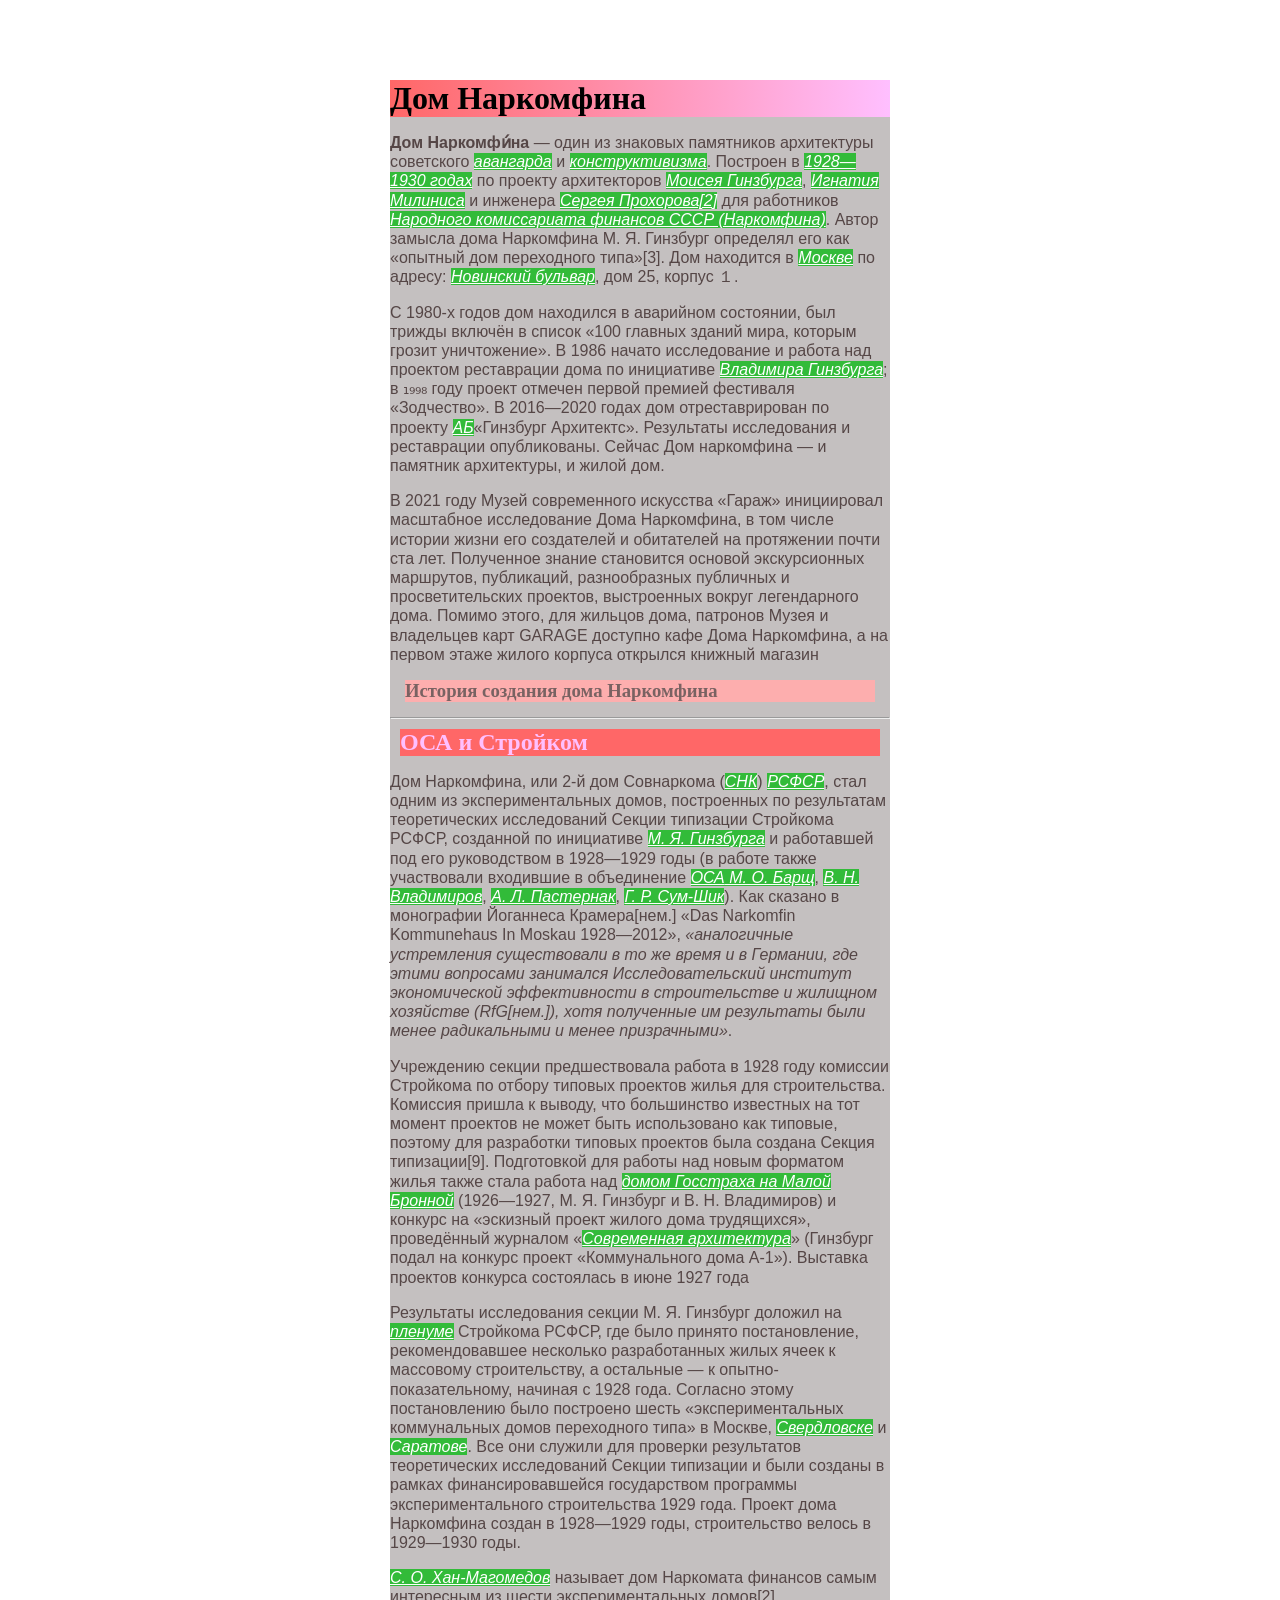
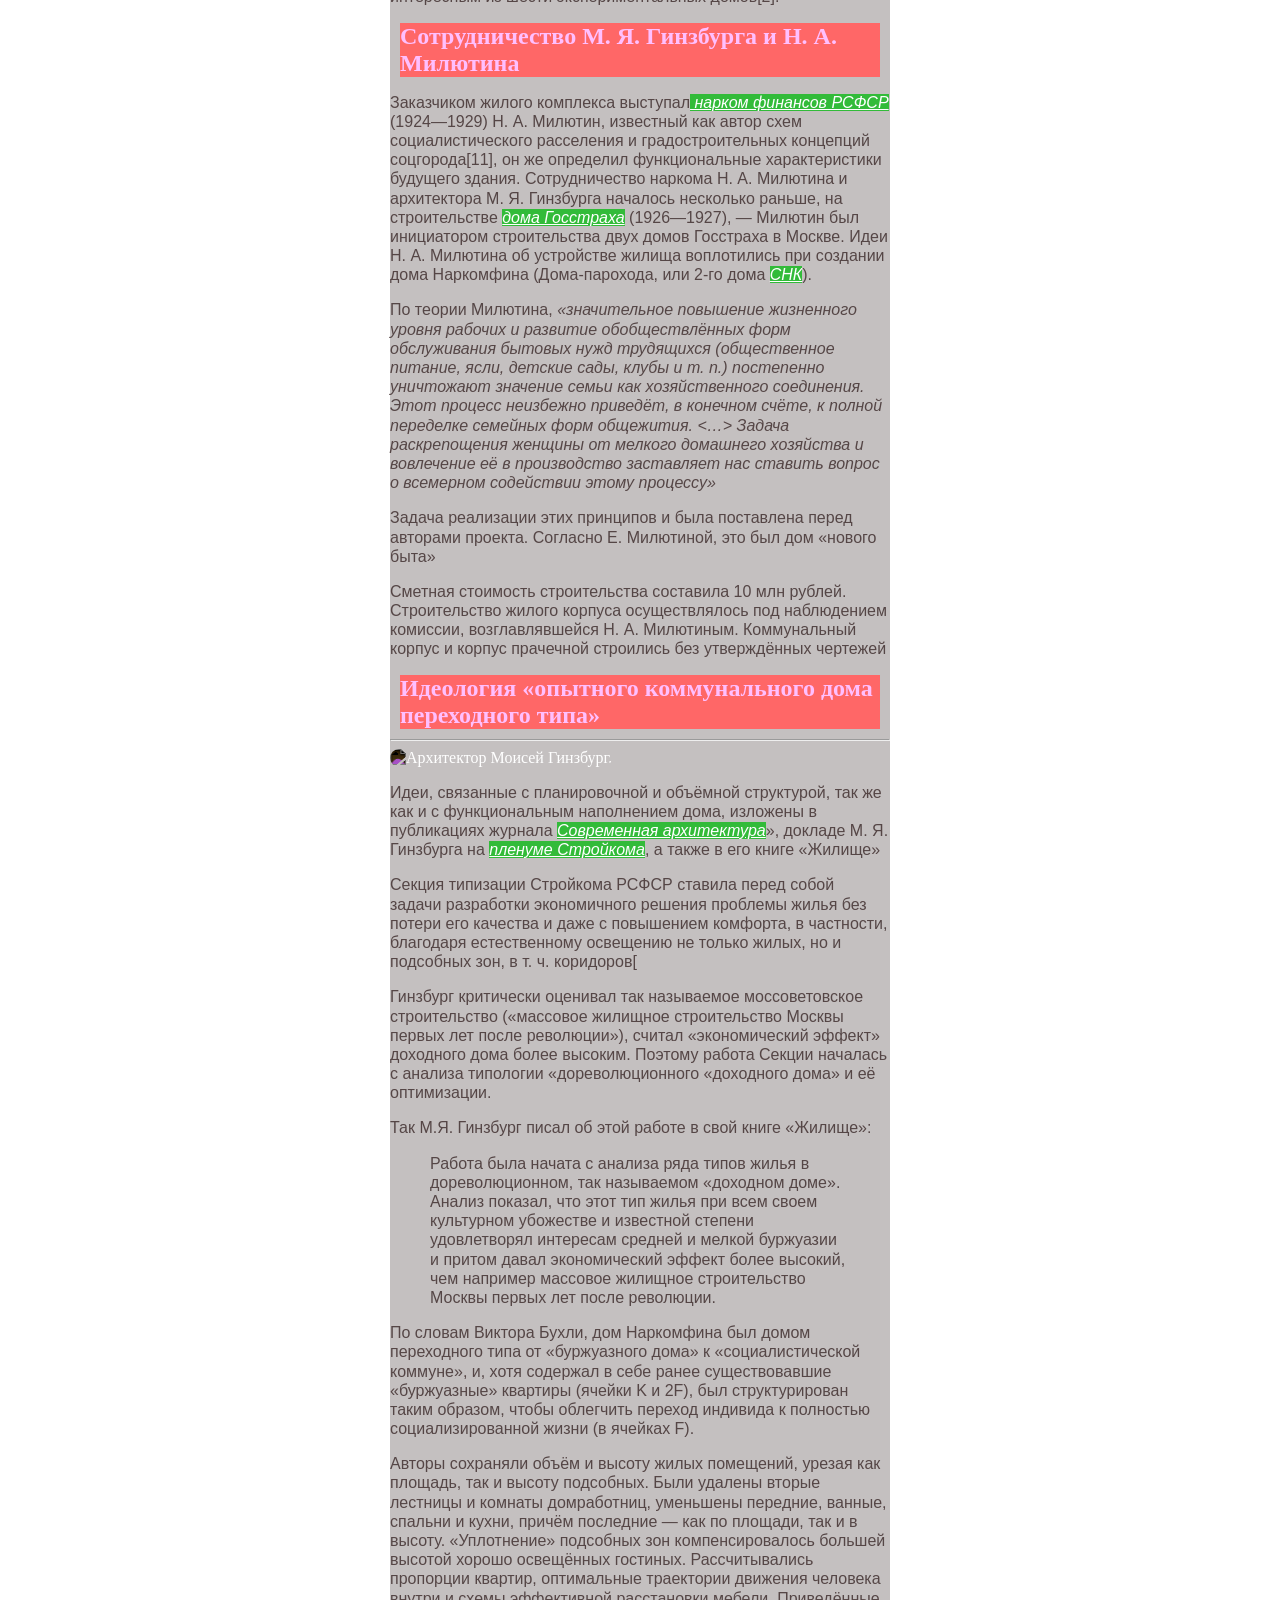
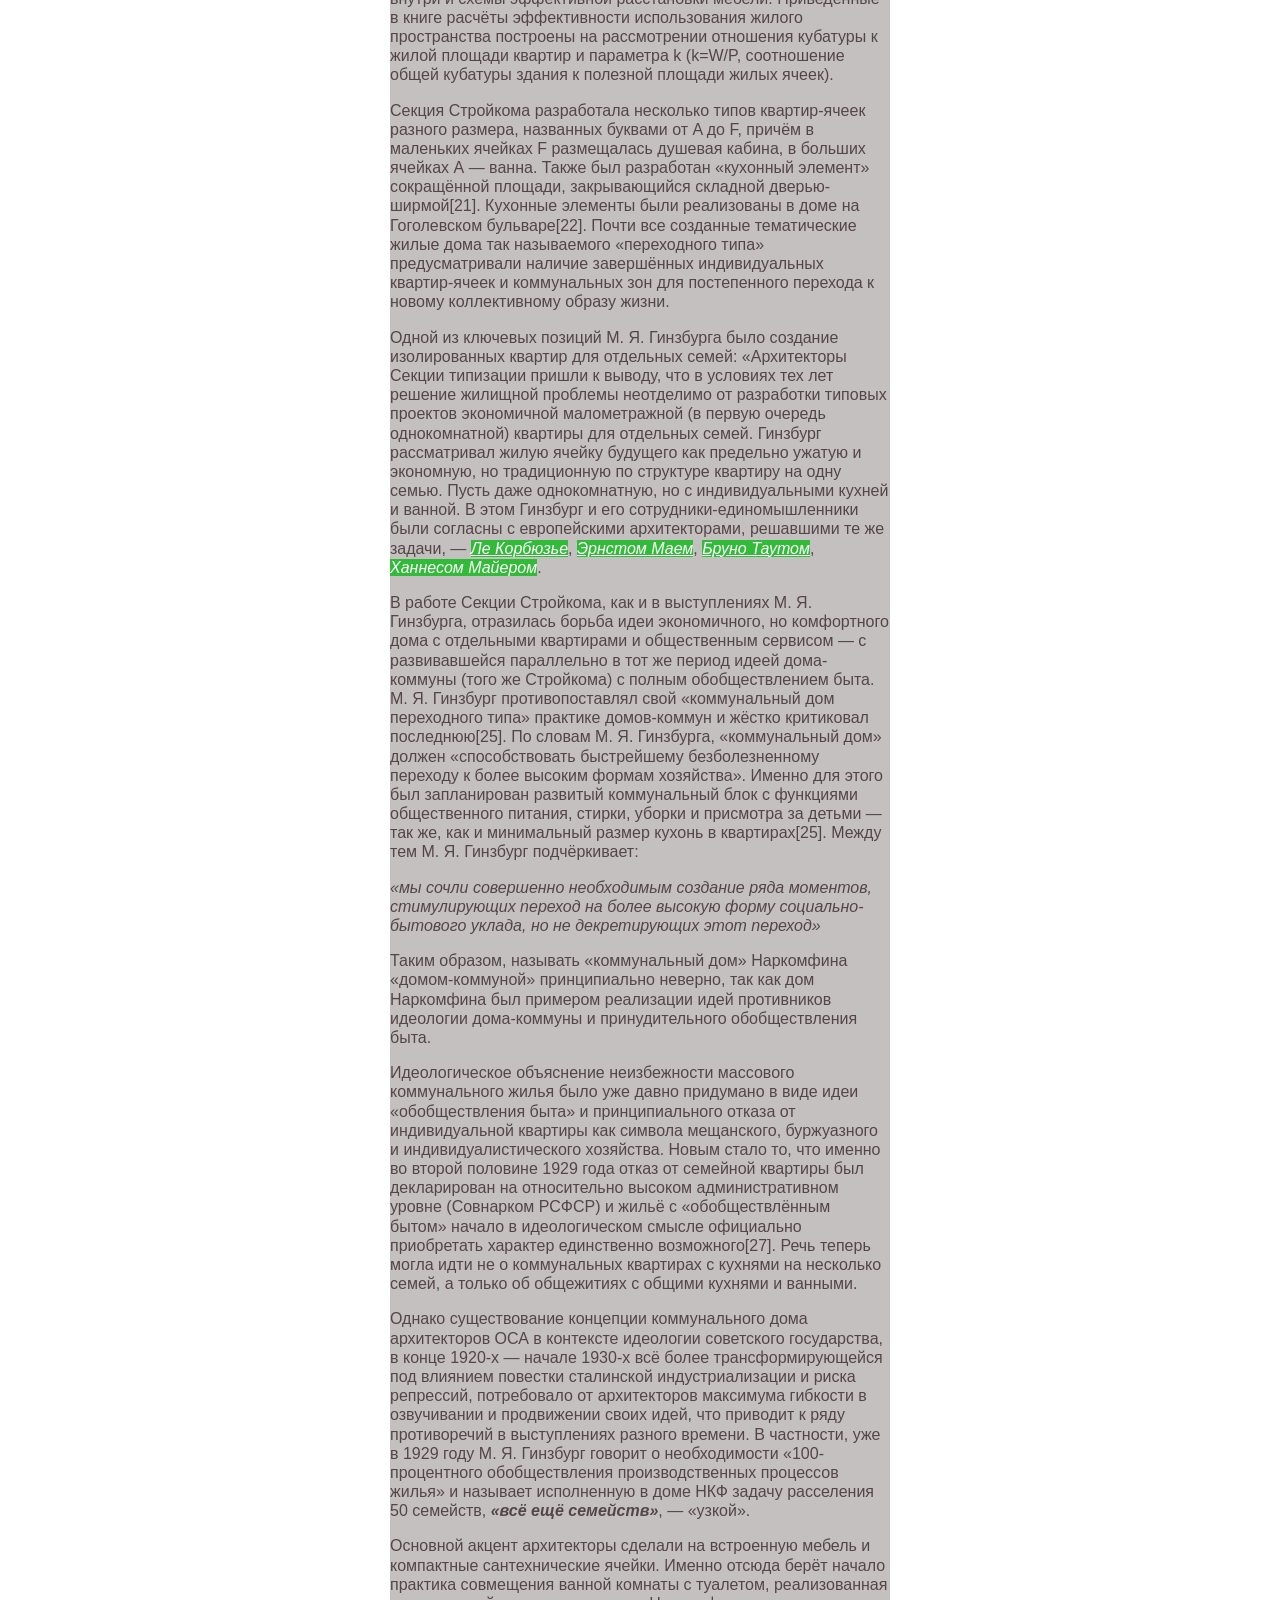
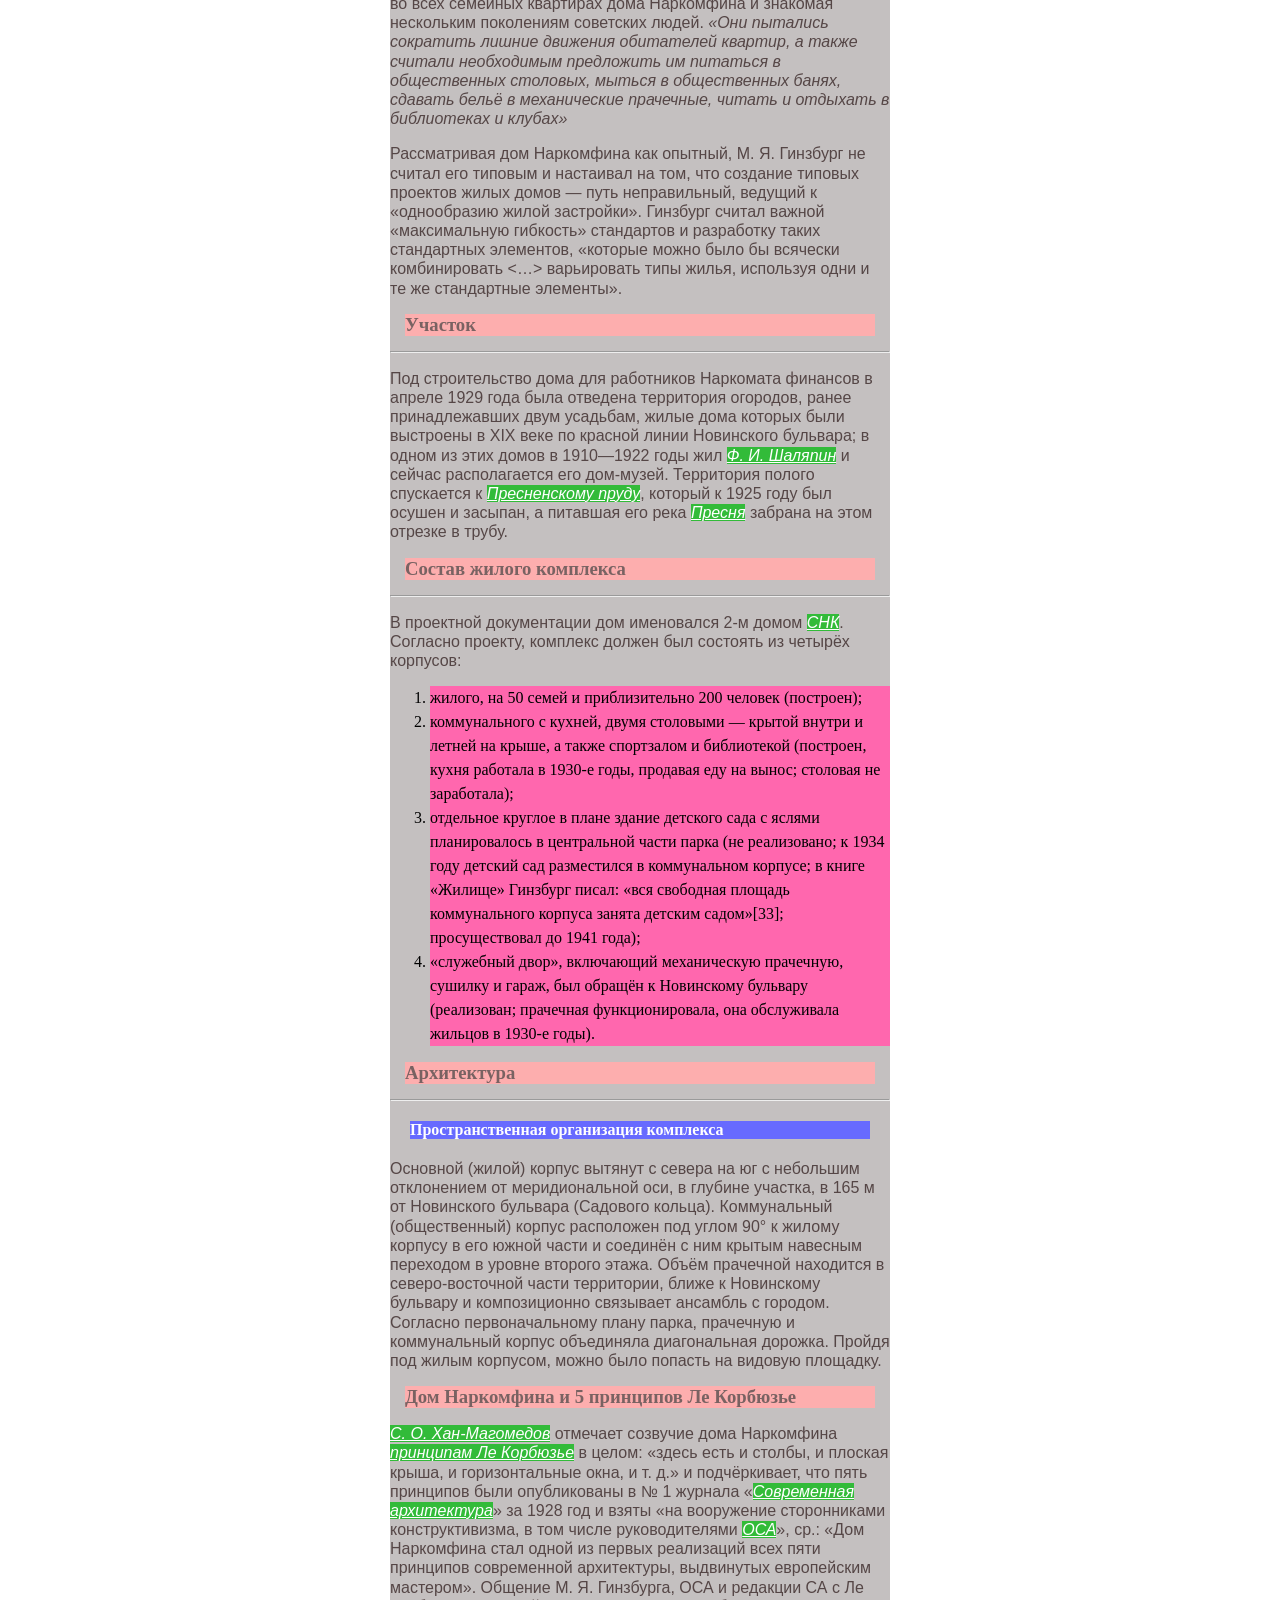
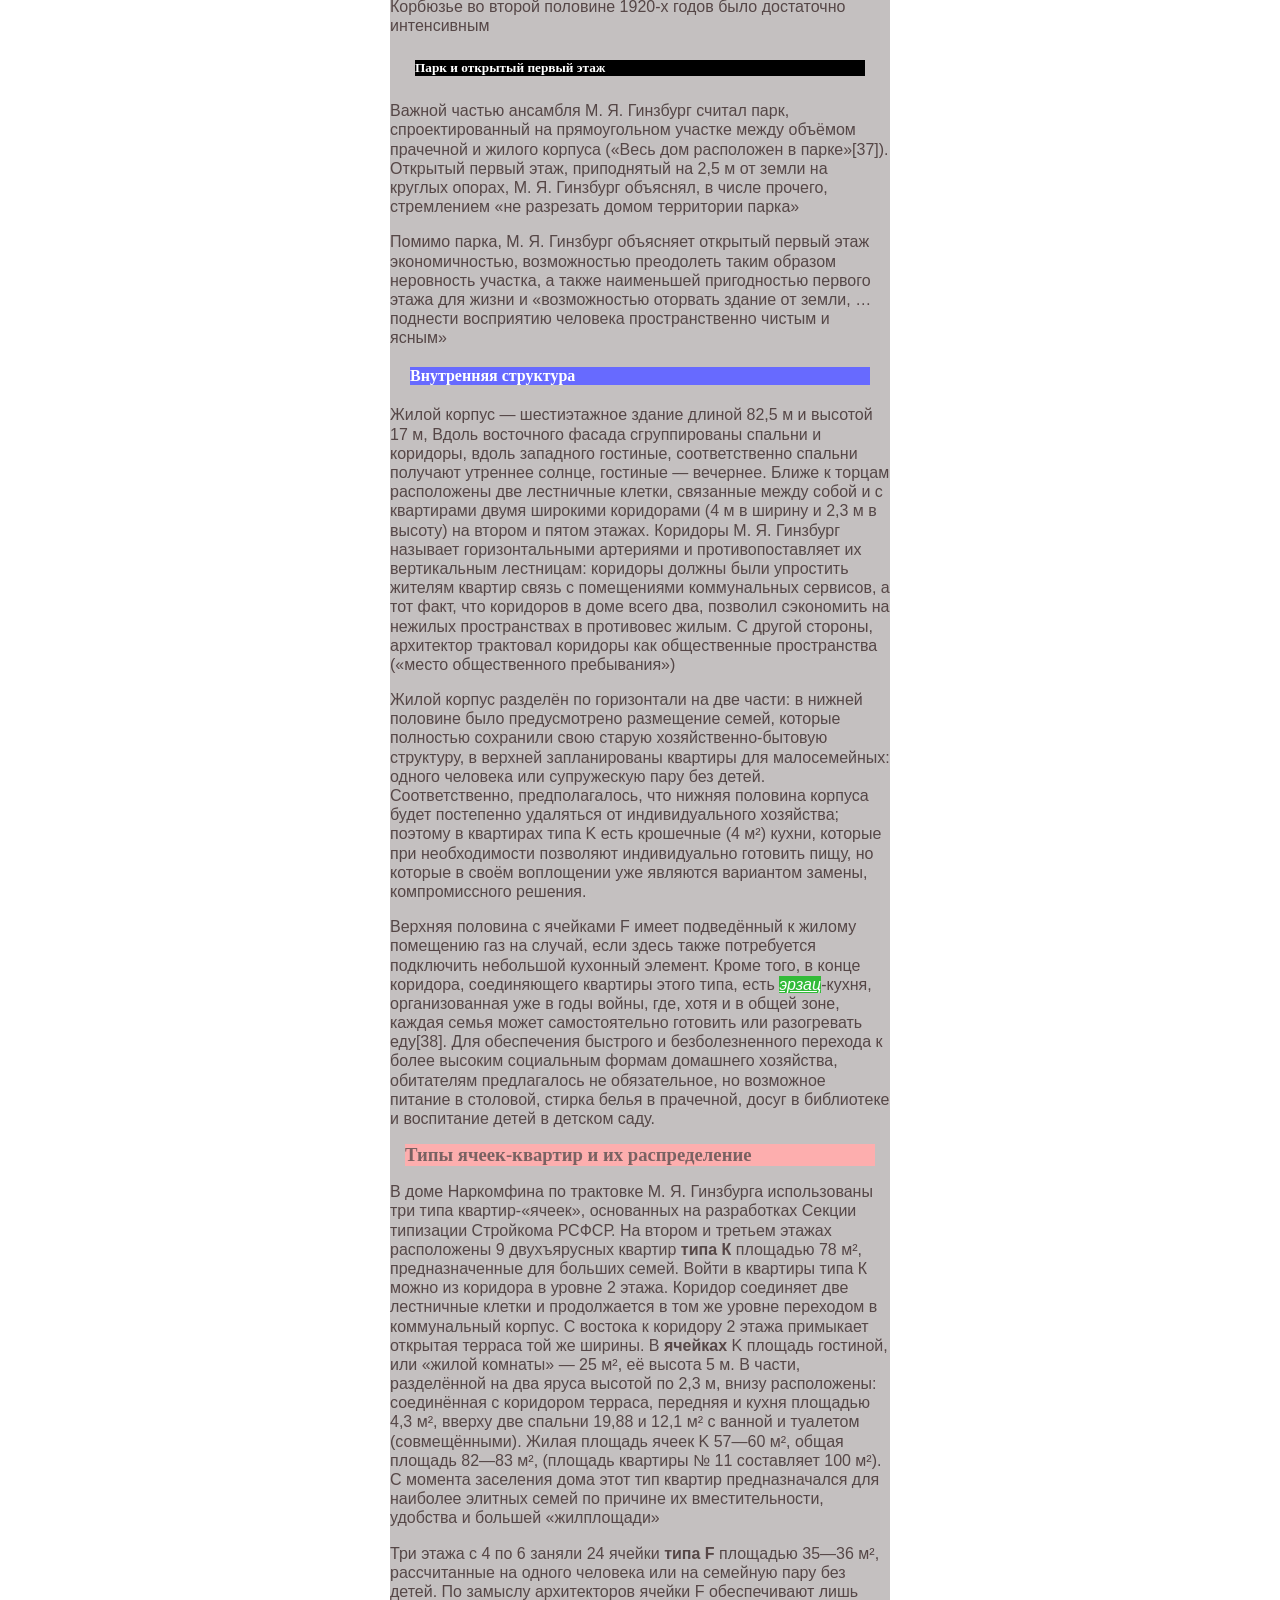
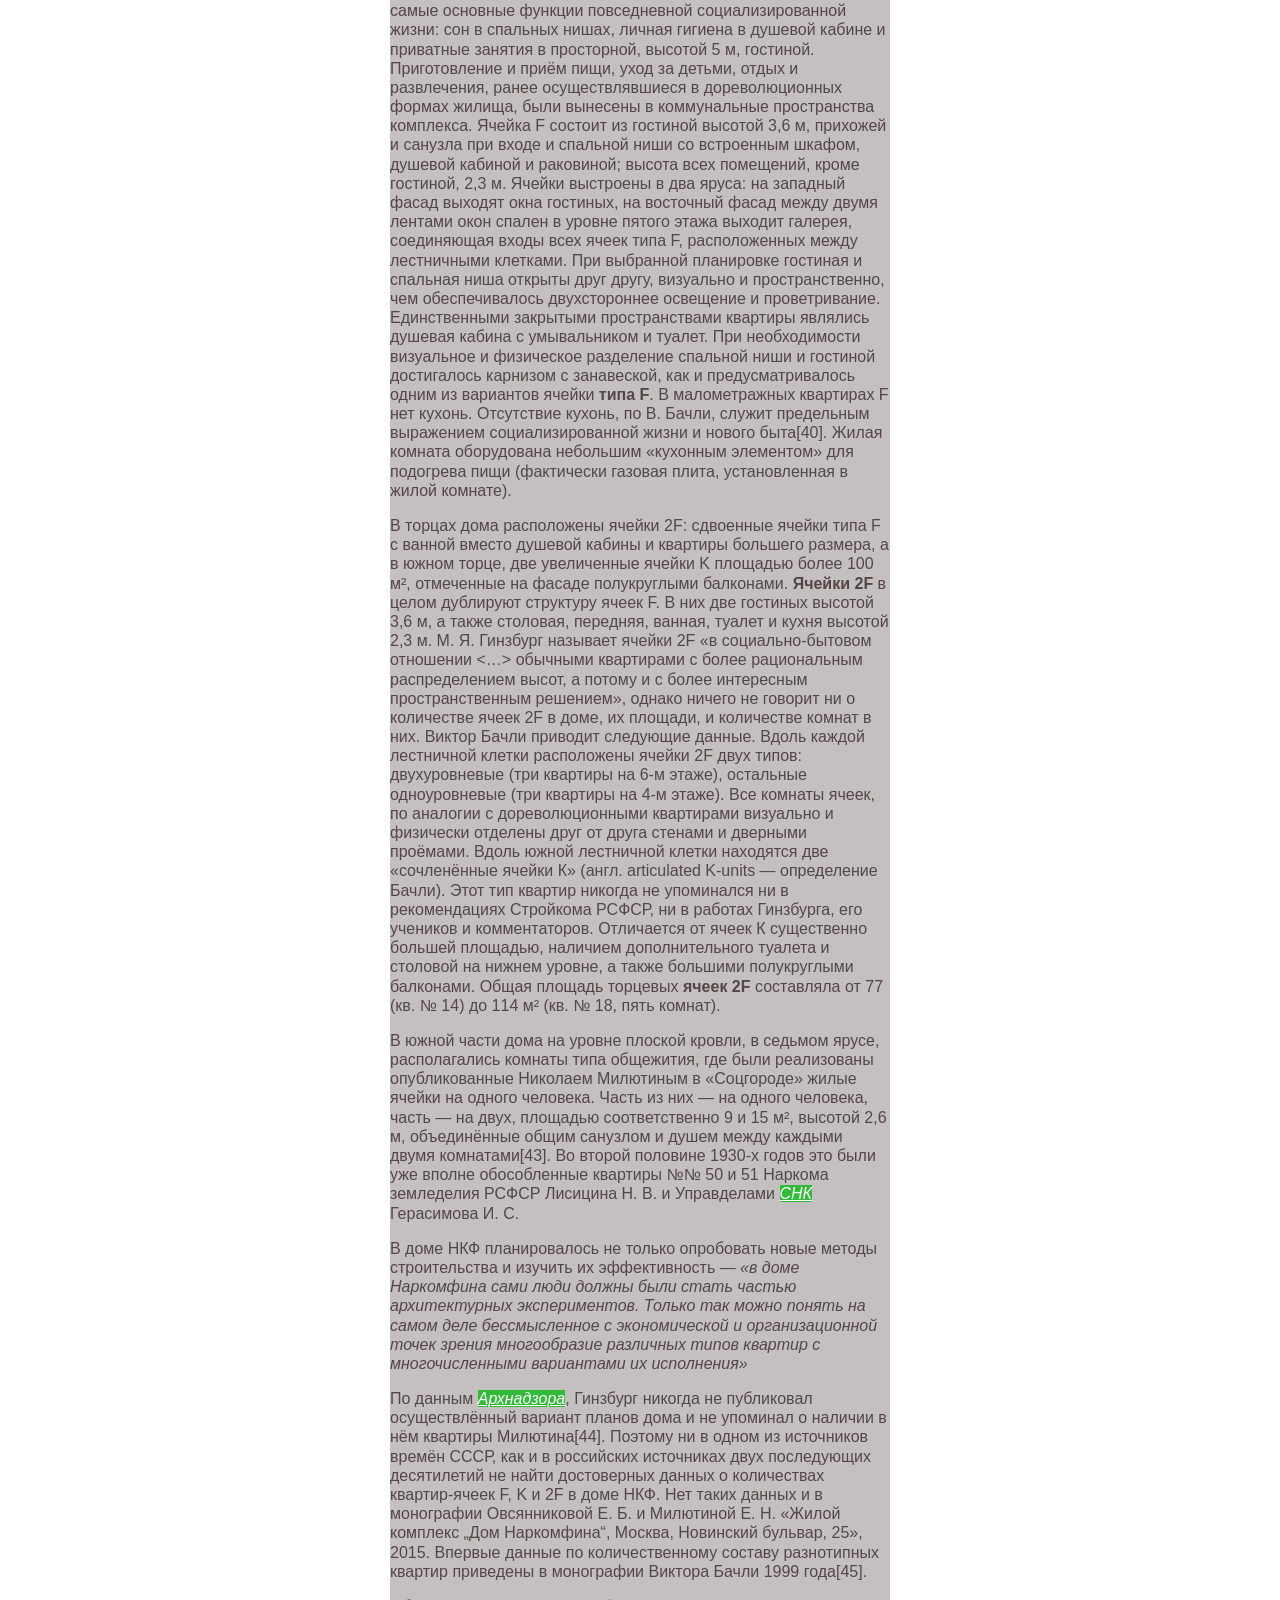
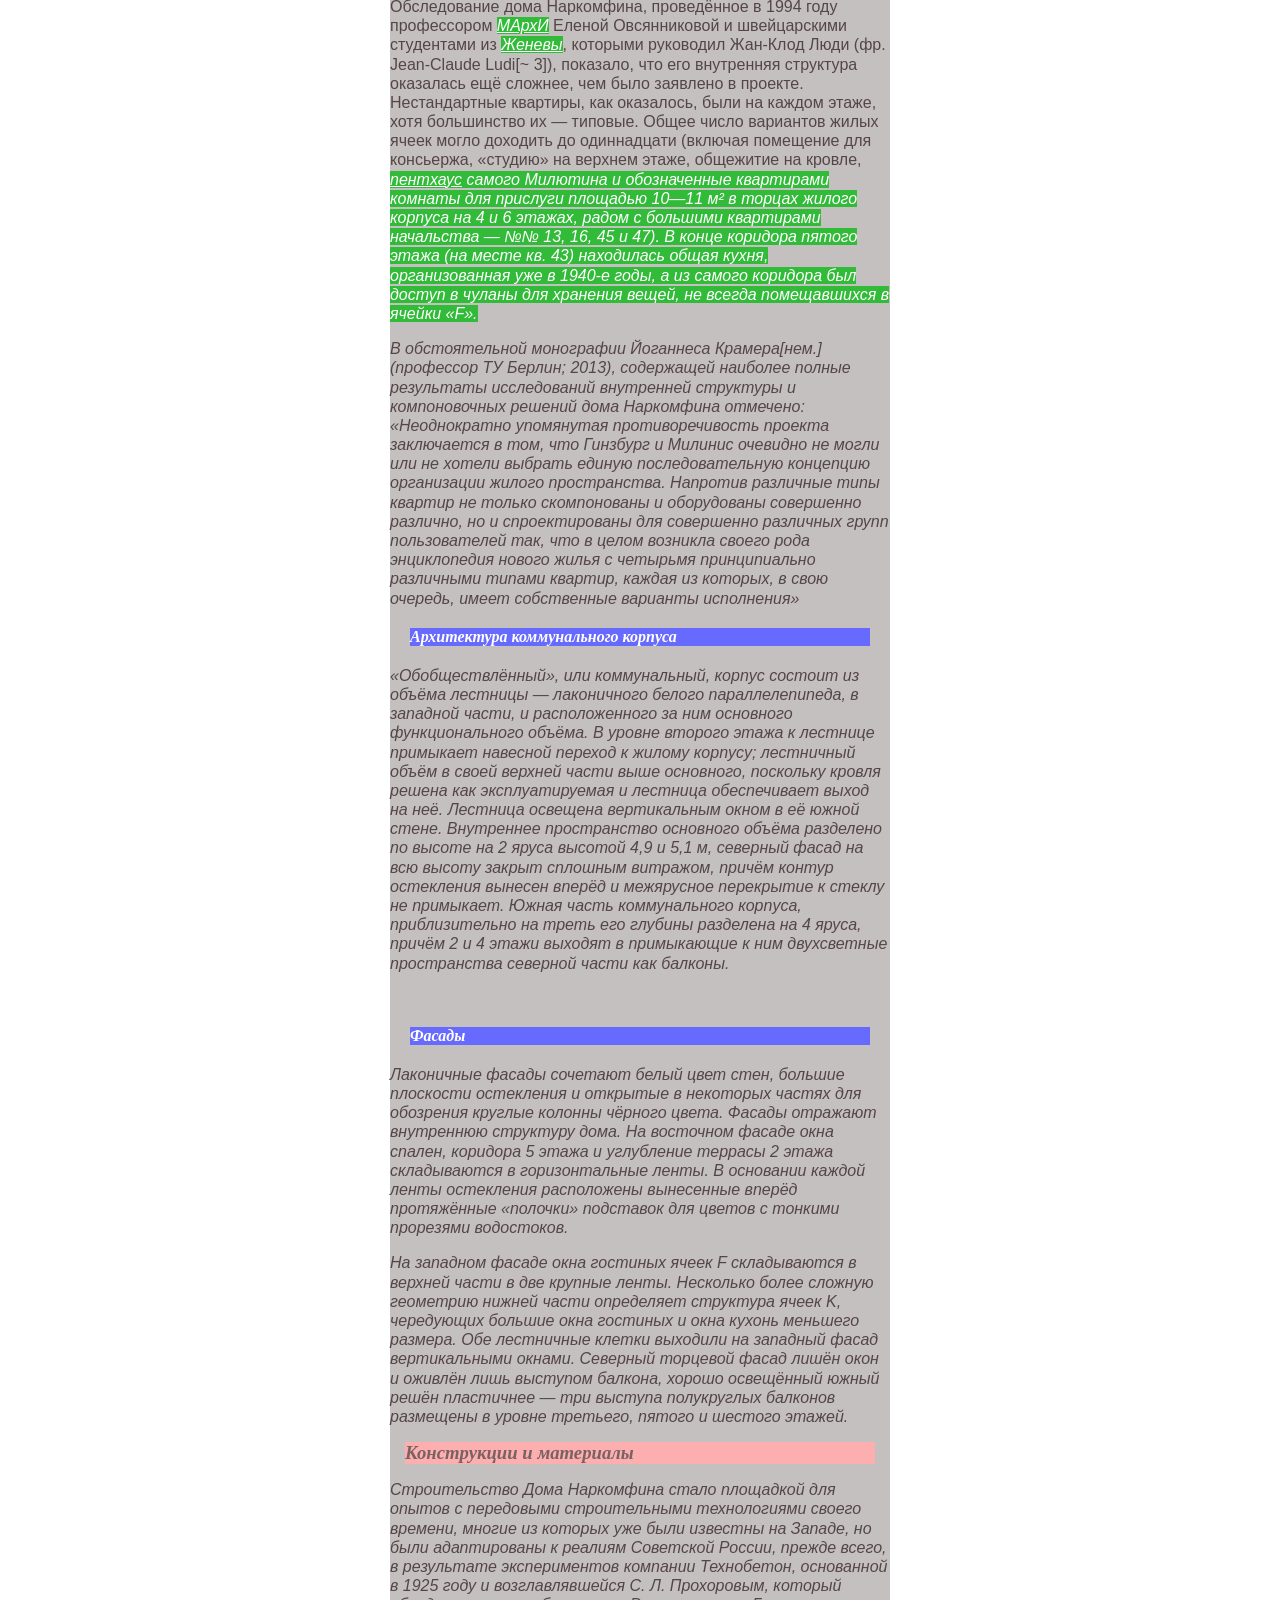
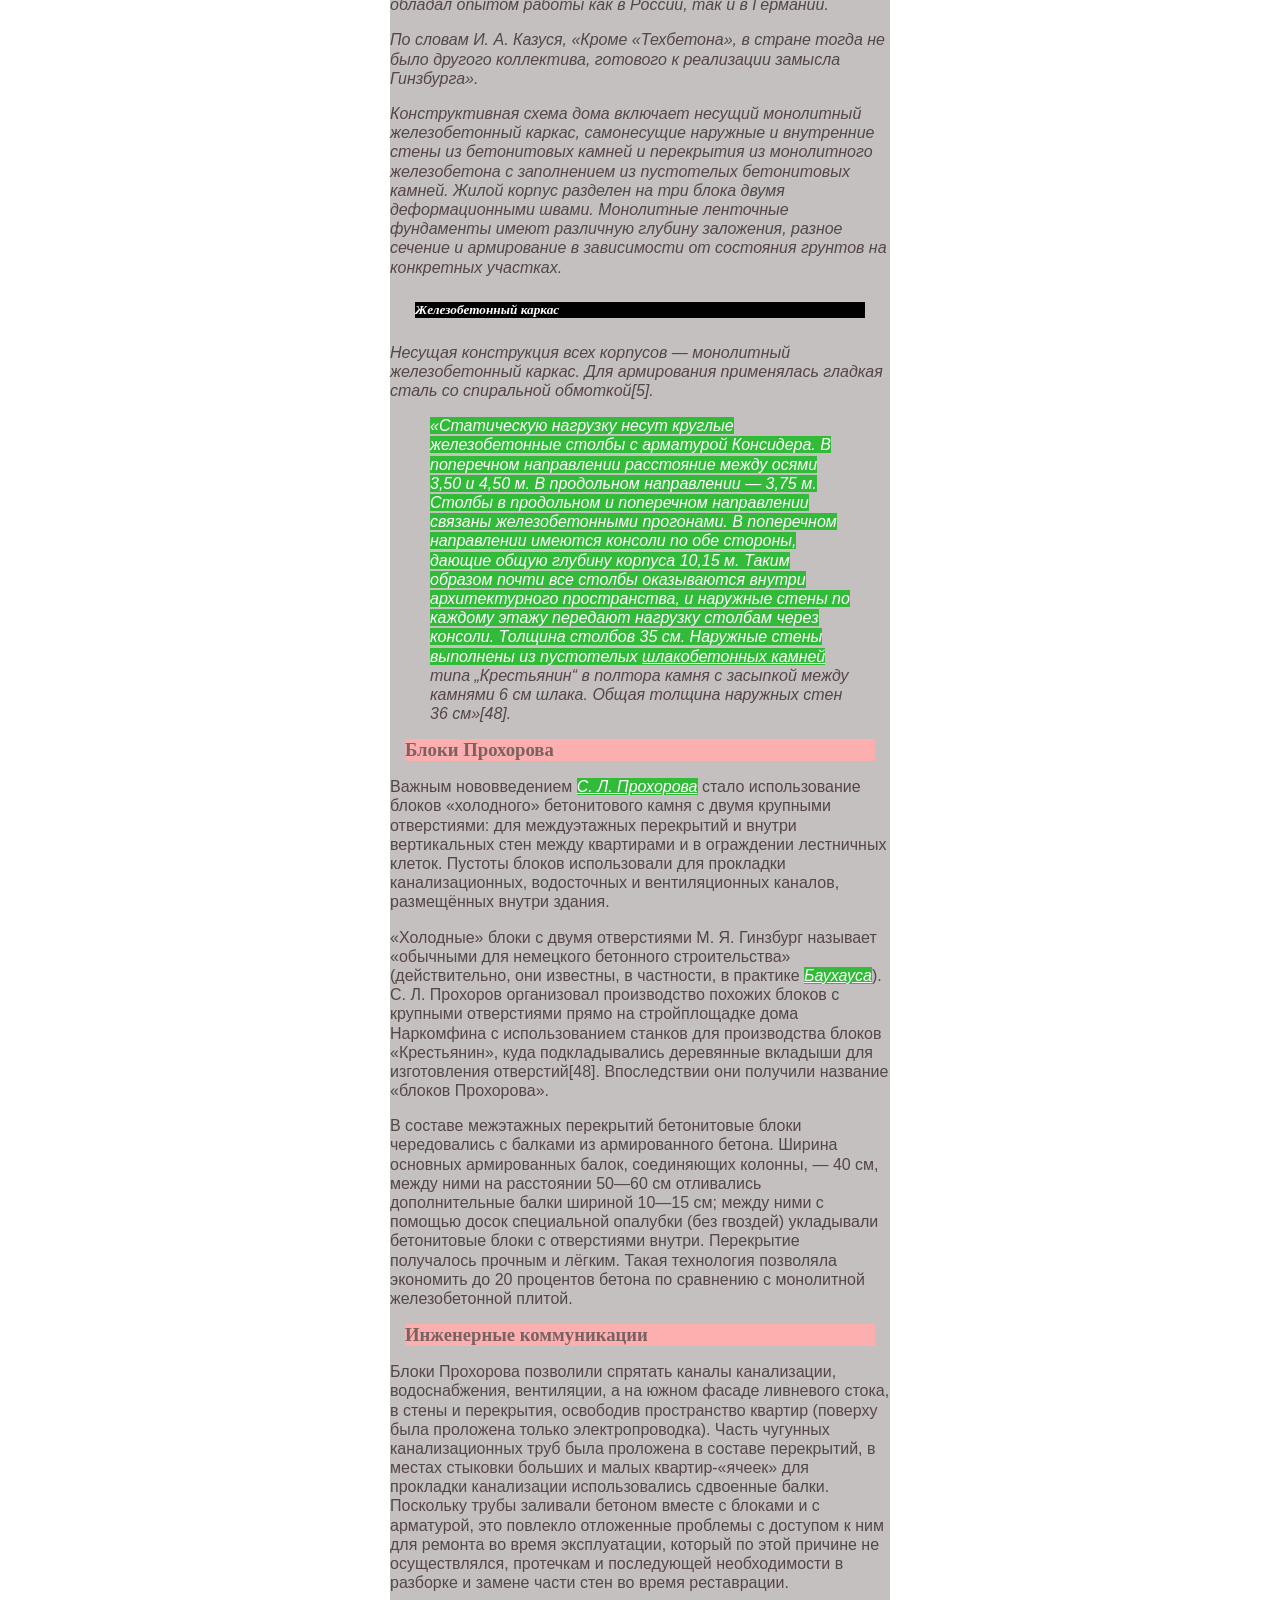
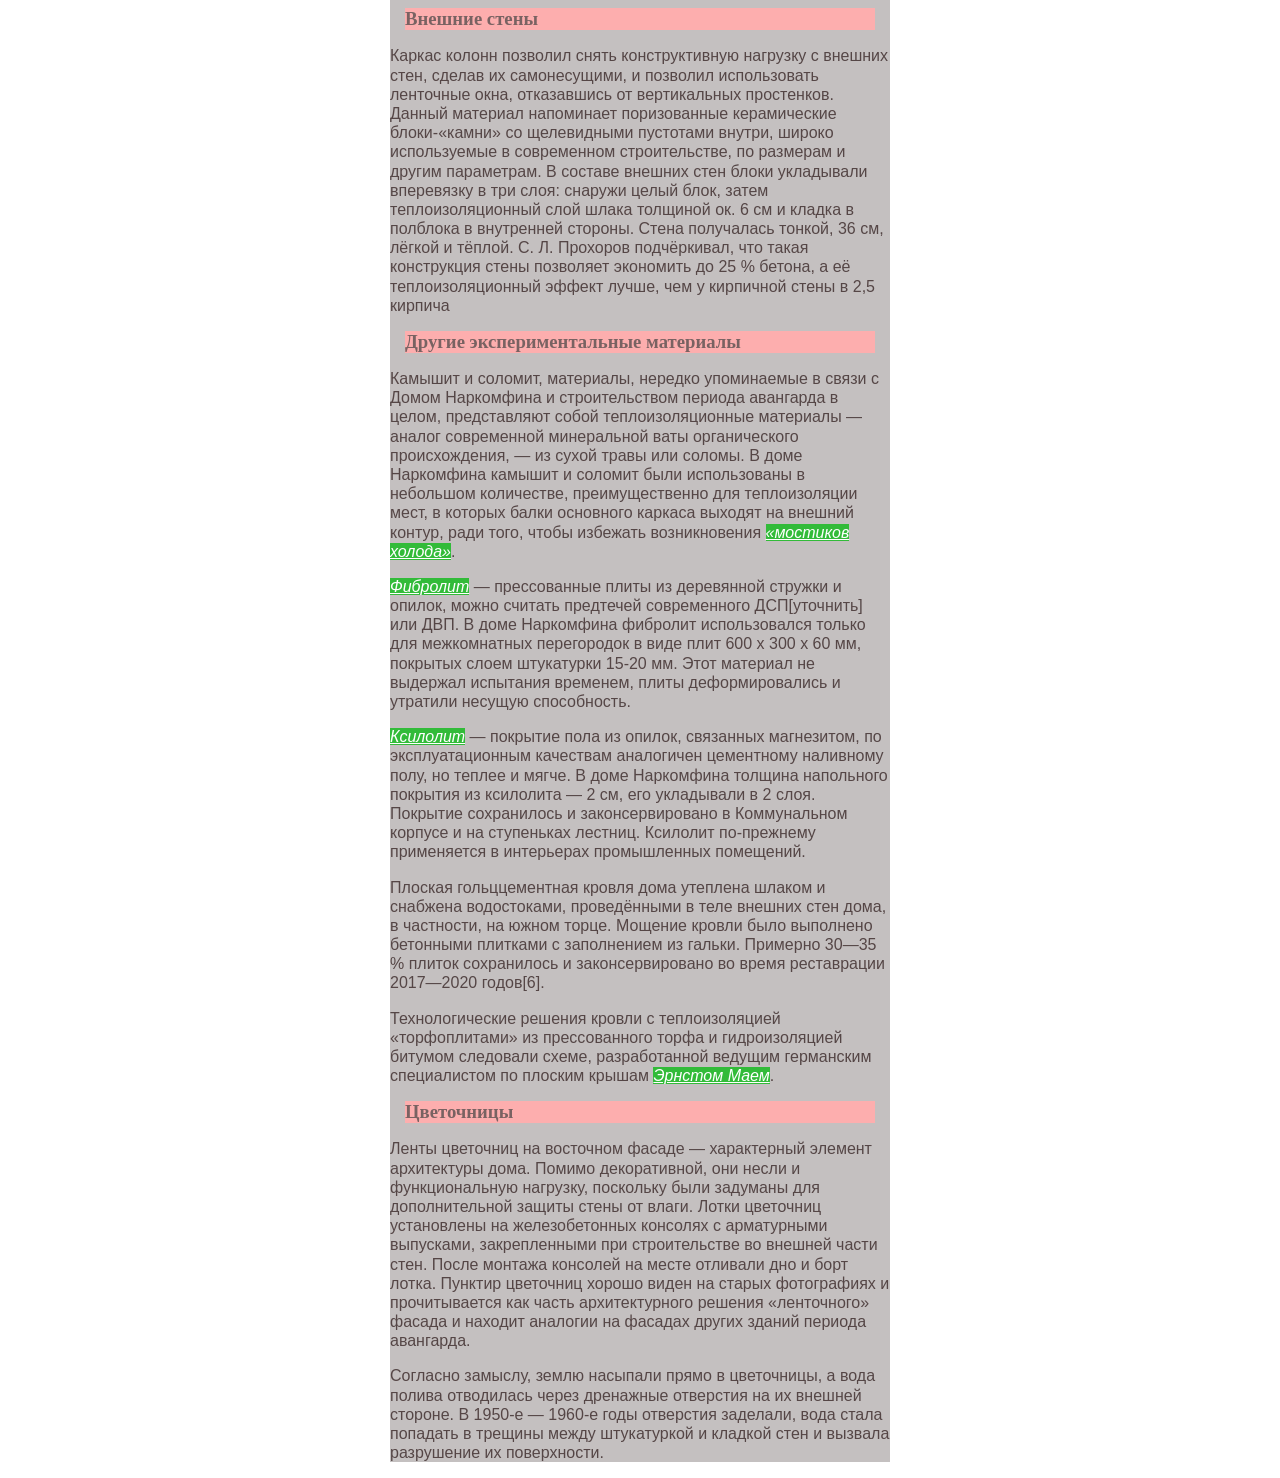
==== index.html @ 4bf775da "New commit" ====
<!DOCTYPE html>
<html lang="en">
<head>
    <link rel="stylesheet" href="style.css">
    <meta charset="UTF-8">
    <meta name="viewport" content="width=device-width, initial-scale=1.0">
    <title>Document</title>
</head>
<body>
    <div>
    <h1 id="1">Дом Наркомфина</h1>
    <p id="2"><b>Дом Наркомфи́на</b> — один из знаковых памятников архитектуры советского <a href="https://ru.wikipedia.org/wiki/%D0%90%D0%B2%D0%B0%D0%BD%D0%B3%D0%B0%D1%80%D0%B4">авангарда</a> и <a href="https://ru.wikipedia.org/wiki/%D0%9A%D0%BE%D0%BD%D1%81%D1%82%D1%80%D1%83%D0%BA%D1%82%D0%B8%D0%B2изм">конструктивизма</a>. Построен в <a href="https://ru.wikipedia.org/wiki/1928—1930_годы">1928—1930 годах</a> по проекту архитекторов <a href="https://ru.wikipedia.org/wiki/%D0%9C%D0%BE%D0%B8%D1%81%D0%B5%D1%8F_%D0%93%D0%B8%D0%BD%D0%B7%D0%B1%D1%83%D1%80%D0%B3">Моисея Гинзбурга</a>, <a href="https://ru.wikipedia.org/wiki/%D0%98%D0%B3%D0%BD%E2%84%A2_%D1%A5_%D1%A5_%D1%A5_%D1%A5_%D1%A5_%D1%A5_%D1%A5_%D1%A5_%D1%A5_%D1%A5_%D1%A5_%D1%A5_%D1%A5_%D1%A5_%D1%A5_%D1%A5_%D1%A5_%D1%A5_%D１ %A7 %A7 %A7 %A7 %A7 %A7 %A7 %A7 %A7 %A7 %A7 %A7 %A7 %A7 %A7 %A7 %A7 %A7 %A7">Игнатия Милиниса</a> и инженера <a href="https://ru.wikipedia.org/wiki/%C2%C2%C2%C2%C2%C2%C2%C2%C2%C2%C2%C2%C2%C2%C2%C2%C2%C2%C2%C2%C2%C2%C2%C2%C２">Сергея Прохорова[2]</a> для работников <a href="https://ru.wikipedia.org/wiki/%D0%9D%E6%E6%E6%E6%E6%E6%E6%E6%E6%E6%E6%E6%E6%E6%E6%E6%E6%E6%E6%E6%E6%E6%E6%E6%E6%E6%E6">Народного комиссариата финансов СССР (Наркомфина)</a>. Автор замысла дома Наркомфина М. Я. Гинзбург определял его как «опытный дом переходного типа»[3]. Дом находится в <a href="https://ru.wikipedia.org/wiki/%D0%9Coskva">Москве</a> по адресу: <a href="https://ru.wikipedia.org/wiki/%D0%9F%d%d%d%d%d%d%d%d%d%d%d%d%d%d%d%d%d%d%d%d%d%d%d%d%d%d%d%d%d%d%">Новинский бульвар</a>, дом 25, корпус １.</p>
        <p>С 1980-х годов дом находился в аварийном состоянии, был трижды включён в список «100 главных зданий мира, которым грозит уничтожение». В 1986 начато исследование и работа над проектом реставрации дома по инициативе <a href="https://ru.wikipedia.org/wiki/Гинзбург,_Владимир_Моисеевич">Владимира Гинзбурга</a>; в ₁₉₉₈ году проект отмечен первой премией фестиваля «Зодчество». В 2016—2020 годах дом отреставрирован по проекту <a href="https://ru.wikipedia.org/wiki/%d%f%f%f%f%f%f%f%f%f%f%f%f%f%f%f%f%f%f%f%f%f%f%f%">АБ</a>«Гинзбург Архитектс». Результаты исследования и реставрации опубликованы. Сейчас Дом наркомфина — и памятник архитектуры, и жилой дом.</p>
    <p>В 2021 году Музей современного искусства «Гараж» инициировал масштабное исследование Дома Наркомфина, в том числе истории жизни его создателей и обитателей на протяжении почти ста лет. Полученное знание становится основой экскурсионных маршрутов, публикаций, разнообразных публичных и просветительских проектов, выстроенных вокруг легендарного дома. Помимо этого, для жильцов дома, патронов Музея и владельцев карт GARAGE доступно кафе Дома Наркомфина, а на первом этаже жилого корпуса открылся книжный магазин</p>
    <h3>История создания дома Наркомфина</h3>
    <hr>
    <h2>ОСА и Стройком</h2>
    <p>Дом Наркомфина, или 2-й дом Совнаркома (<a href="https://ru.wikipedia.org/wiki/%D0%A1%D0%BE%D0%B2%D0%BD%D0%B0%D1%80%D0%BA%D0%BE%D0%BC">СНК</a>) <a href="https://ru.wikipedia.org/wiki/%D0%A0%D0%9E%D0%A1%D0%A4%D0%A1Р">РСФСР</a>, стал одним из экспериментальных домов, построенных по результатам теоретических исследований Секции типизации Стройкома РСФСР, созданной по инициативе <a href="https://ru.wikipedia.org/wiki/%D0%9C%D0%BE%D0%B8%D1%81%D0%B5%D1%8F_%D0%93%D0%B8%D0%BD%D0%B7%D0%B1%D1%83%D1%80%D0%B3">М. Я. Гинзбурга</a> и работавшей под его руководством в 1928—1929 годы (в работе также участвовали входившие в объединение <a href="https://ru.wikipedia.org/wiki/%D0%9E%D0%B1%D1%8A%D0%B5%D0%BA%D1%82_%D0%9E%D0%B1%D1%8A%D0%B5%D0%BA%D1%82_%D0%9E%D0%B1%D1%8A%D0%B5%D0%BA%D1%82_%D0%9E%D0%B1%D1%8A%D0%B5%D0%BA%D1%82_%D0%9E%D0%B1%D1%8A%D0%B5%D0%BA%D1%82_%D0%9E%D0%B1%D1%8A%D0%B5%D0%BA%D1%82_%D0%9E%D0%B1%D1%8A%D0%B5%D0%BA%D1%82_%D0%9E%D0%B1%D1%8A%E2%A6%A6%E2%A6%A6%E2%A6%A6%E2%A6%A6%E2%A6%A6%E2%A6%A6%E2%A6%A6%E2%A6%A6%E2%A6%A6%E2%A6%A6%E2%A6%A6%E2%A6%A6%E2%A6%A6%E2%A6%A6%E2%A6%A6">ОСА</a><a href="https://ru.wikipedia.org/wiki/%D0%9C.%D0%9E.%D0%91%D0%B0%D1%80%D1%89"> М. О. Барщ</a>, <a href="https://ru.wikipedia.org/wiki/%D0%92.%D0%9D.%D0%92%D0%BB%D0%B0%D0%B4%D0%B8%D0%BC%D0%B8%D1%80%D0%BE%D0%B2"> В. Н. Владимиров</a>, <a href="https://ru.wikipedia.org/wiki/%D0%90.%D0%9B.%D0%9F%D0%B0%D1%81%D1%82%D0%B5%D1%80%D0%BD%D0%B0%D0%BA"> А. Л. Пастернак</a>, <a href="https://ru.wikipedia.org/wiki/%D0%93.%D0%A0.%D0%A1%D1%83%D m-%D1%88%D1%83"> Г. Р. Сум-Шик</a>). Как сказано в монографии Йоганнеса Крамера[нем.] «Das Narkomfin Kommunehaus In Moskau 1928—2012», <i>«аналогичные устремления существовали в то же время и в Германии, где этими вопросами занимался Исследовательский институт экономической эффективности в строительстве и жилищном хозяйстве (RfG[нем.]), хотя полученные им результаты были менее радикальными и менее призрачными»</i>.</p>
    <p>Учреждению секции предшествовала работа в 1928 году комиссии Стройкома по отбору типовых проектов жилья для строительства. Комиссия пришла к выводу, что большинство известных на тот момент проектов не может быть использовано как типовые, поэтому для разработки типовых проектов была создана Секция типизации[9]. Подготовкой для работы над новым форматом жилья также стала работа над <a href="https://ru.wikipedia.org/wiki/%D0%94%D0%BE%D0%BC_%D0%93%D0%BE%D1%81%D1%81%D1%82%D1%80%D0%B0%D1%85%D0%B0_%D0%BD%D0%B0_%D0%9C%D0%B0%D0%BB%D0%BE%D0%B9_%D0%91%D1%80%D0%BE%D0%BDной">домом Госстраха на Малой Бронной</a> (1926—1927, М. Я. Гинзбург и В. Н. Владимиров) и конкурс на «эскизный проект жилого дома трудящихся», проведённый журналом «<a href="https://ru.wikipedia.org/wiki/%D0%A1%D0%BE%D0%B2%D1%80%D0%B5%D0%BC%D0%B5%D0%BD%D0%BD%D0%B0%D1%8F_%D0%B0%D1%80%D1%85%D0%B8%D1%82%D0%B5%D0%BA%D1%82%D1%83%D1%80%D0%B0">Современная архитектура</a>» (Гинзбург подал на конкурс проект «Коммунального дома А-1»). Выставка проектов конкурса состоялась в июне 1927 года</p>
    <p>Результаты исследования секции М. Я. Гинзбург доложил на <a href="https://ru.wikipedia.org/wiki/%D0%9F%D0%BB%D0%B5%D0%BD%D0%B0%D1%80%D0%BD%D0%BE%D0%B5_%D0%B7%D0%B0%D1%81%D0%B5%D0%B4%D0%B0%D0%BD%D0%B8%D0%B5">пленуме</a> Стройкома РСФСР, где было принято постановление, рекомендовавшее несколько разработанных жилых ячеек к массовому строительству, а остальные — к опытно-показательному, начиная с 1928 года. Согласно этому постановлению было построено шесть «экспериментальных коммунальных домов переходного типа» в Москве, <a href="https://ru.wikipedia.org/wiki/%D0%95%D0%BA%D0%B0%D1%82%D0%B5%D1%80%D0%B8%D0%BD%D0%B1%D1%83%D1%80%D0%B3">Свердловске</a> и <a hred="https://ru.wikipedia.org/wiki/%D0%A1%D0%B0%D1%80%D0%B0%D1%82%D0%BE%D0%B2">Саратове</a>. Все они служили для проверки результатов теоретических исследований Секции типизации и были созданы в рамках финансировавшейся государством программы экспериментального строительства 1929 года. Проект дома Наркомфина создан в 1928—1929 годы, строительство велось в 1929—1930 годы.</p>
    <p><a href="https://ru.wikipedia.org/wiki/%D0%A5%D0%B0%D0%BD-%D0%9C%D0%B0%D0%B3%D0%BE%D0%BC%D0%B5%D0%B4%D0%BE%D0%B2,_%D0%A1%D0%B5%D0%BB%D0%B8%D0%BC_%D0%9E%D0%BC%D0%B0%D1%80%D0%BE%D0%B2%D0%B8%D1%87">С. О. Хан-Магомедов</a> называет дом Наркомата финансов самым интересным из шести экспериментальных домов[2].</p>
    <h2>Сотрудничество М. Я. Гинзбурга и Н. А. Милютина</h2>
    <p>Заказчиком жилого комплекса выступал<a href="https://ru.wikipedia.org/wiki/%D0%9D%D0%B0%D1%80%D0%BE%D0%B4%D0%BD%D1%8B%D0%B9_%D0%BA%D0%BE%D0%BC%D0%B8%D1%81%D1%81%D0%B0%D1%80%D0%B8%D0%B0%D1%82_%D1%84%D0%B8%D0%BD%D0%B0%D0%BD%D1%81%D0%BE%D0%B2_%D0%A0%D0%A1%D0%A4%D0%A1%D0%A0"> нарком финансов РСФСР</a> (1924—1929) Н. А. Милютин, известный как автор схем социалистического расселения и градостроительных концепций соцгорода[11], он же определил функциональные характеристики будущего здания. Сотрудничество наркома Н. А. Милютина и архитектора М. Я. Гинзбурга началось несколько раньше, на строительстве <a href="https://ru.wikipedia.org/wiki/%D0%96%D0%B8%D0%BB%D0%BE%D0%B9_%D0%B4%D0%BE%D0%BC_%D0%93%D0%BE%D1%81%D1%81%D1%82%D1%80%D0%B0%D1%85%D0%B0_%D0%BD%D0%B0_%D0%9C%D0%B0%D0%BB%D0%BE%D0%B9_%D0%91%D1%80%D0%BE%D0%BD%D0%BD%D0%BE%D0%B9">дома Госстраха</a> (1926—1927), — Милютин был инициатором строительства двух домов Госстраха в Москве. Идеи Н. А. Милютина об устройстве жилища воплотились при создании дома Наркомфина (Дома-парохода, или 2-го дома <a href="https://ru.wikipedia.org/wiki/%D0%A1%D0%BE%D0%B2%D0%B5%D1%82_%D0%BD%D0%B0%D1%80%D0%BE%D0%B4%D0%BD%D1%8B%D1%85_%D0%BA%D0%BE%D0%BC%D0%B8%D1%81%D1%81%D0%B0%D1%80%D0%BE%D0%B2">СНК</a>).</p>
    <p>По теории Милютина,<i> «значительное повышение жизненного уровня рабочих и развитие обобществлённых форм обслуживания бытовых нужд трудящихся (общественное питание, ясли, детские сады, клубы и т. п.) постепенно уничтожают значение семьи как хозяйственного соединения. Этот процесс неизбежно приведёт, в конечном счёте, к полной переделке семейных форм общежития. <…> Задача раскрепощения женщины от мелкого домашнего хозяйства и вовлечение её в производство заставляет нас ставить вопрос о всемерном содействии этому процессу»</i></p>
    <p>Задача реализации этих принципов и была поставлена перед авторами проекта. Согласно Е. Милютиной, это был дом «нового быта»</p>
    <p>Сметная стоимость строительства составила 10 млн рублей. Строительство жилого корпуса осуществлялось под наблюдением комиссии, возглавлявшейся Н. А. Милютиным. Коммунальный корпус и корпус прачечной строились без утверждённых чертежей</p>
    <h2>Идеология «опытного коммунального дома переходного типа»</h2>
    <hr>
    <img src="https://thumb.wikimedia.org/wikipedia/commons/thumb/7/70/Moisei_Ginzburg.jpg/250px-Moisei_Ginzburg.jpg?utm_source=ru.wikipedia.org&utm_campaign=parser&utm_content=thumbnail" alt="Архитектор Моисей Гинзбург." width="250" height="250">
    <p>Идеи, связанные с планировочной и объёмной структурой, так же как и с функциональным наполнением дома, изложены в публикациях журнала <a href="https://ru.wikipedia.org/wiki/%D0%A1%D0%BE%D0%B2%D1%80%D0%B5%D0%BC%D0%B5%D0%BD%D0%BD%D0%B0%D1%8F_%D0%B0%D1%80%D1%85%D0%B8%D1%82%D0%B5%D0%BA%D1%82%D1%83%D1%80%D0%B0_(%D0%B6%D1%83%D1%80%D0%BD%D0%B0%D0%BB)">Современная архитектура</a>», докладе М. Я. Гинзбурга на <a href="https://ru.wikipedia.org/wiki/%D0%9F%D0%BB%D0%B5%D0%BD%D0%B0%D1%80%D0%BD%D0%BE%D0%B5_%D0%B7%D0%B0%D1%81%D0%B5%D0%B4%D0%B0%D0%BD%D0%B8%D0%B5">пленуме Стройкома</a>, а также в его книге «Жилище»</p>
    <p>Секция типизации Стройкома РСФСР ставила перед собой задачи разработки экономичного решения проблемы жилья без потери его качества и даже с повышением комфорта, в частности, благодаря естественному освещению не только жилых, но и подсобных зон, в т. ч. коридоров[</p>
    <p>Гинзбург критически оценивал так называемое моссоветовское строительство («массовое жилищное строительство Москвы первых лет после революции»), считал «экономический эффект» доходного дома более высоким. Поэтому работа Секции началась с анализа типологии «дореволюционного «доходного дома» и её оптимизации.</p>
    <p>Так М.Я. Гинзбург писал об этой работе в свой книге «Жилище»:</p>
    <blockquote><p>Работа была начата с анализа ряда типов жилья в дореволюционном, так называемом «доходном доме». Анализ показал, что этот тип жилья при всем своем культурном убожестве и известной степени удовлетворял интересам средней и мелкой буржуазии и притом давал экономический эффект более высокий, чем например массовое жилищное строительство Москвы первых лет после революции.</p></blockquote>
    <p>По словам Виктора Бухли, дом Наркомфина был домом переходного типа от «буржуазного дома» к «социалистической коммуне», и, хотя содержал в себе ранее существовавшие «буржуазные» квартиры (ячейки K и 2F), был структурирован таким образом, чтобы облегчить переход индивида к полностью социализированной жизни (в ячейках F).</p>
    <p>Авторы сохраняли объём и высоту жилых помещений, урезая как площадь, так и высоту подсобных. Были удалены вторые лестницы и комнаты домработниц, уменьшены передние, ванные, спальни и кухни, причём последние — как по площади, так и в высоту. «Уплотнение» подсобных зон компенсировалось большей высотой хорошо освещённых гостиных. Рассчитывались пропорции квартир, оптимальные траектории движения человека внутри и схемы эффективной расстановки мебели. Приведённые в книге расчёты эффективности использования жилого пространства построены на рассмотрении отношения кубатуры к жилой площади квартир и параметра k (k=W/P, соотношение общей кубатуры здания к полезной площади жилых ячеек).</p>
    <p>Секция Стройкома разработала несколько типов квартир-ячеек разного размера, названных буквами от A до F, причём в маленьких ячейках F размещалась душевая кабина, в больших ячейках А — ванна. Также был разработан «кухонный элемент» сокращённой площади, закрывающийся складной дверью-ширмой[21]. Кухонные элементы были реализованы в доме на Гоголевском бульваре[22]. Почти все созданные тематические жилые дома так называемого «переходного типа» предусматривали наличие завершённых индивидуальных квартир-ячеек и коммунальных зон для постепенного перехода к новому коллективному образу жизни.</p>
    <p>Одной из ключевых позиций М. Я. Гинзбурга было создание изолированных квартир для отдельных семей: «Архитекторы Секции типизации пришли к выводу, что в условиях тех лет решение жилищной проблемы неотделимо от разработки типовых проектов экономичной малометражной (в первую очередь однокомнатной) квартиры для отдельных семей. Гинзбург рассматривал жилую ячейку будущего как предельно ужатую и экономную, но традиционную по структуре квартиру на одну семью. Пусть даже однокомнатную, но с индивидуальными кухней и ванной. В этом Гинзбург и его сотрудники-единомышленники были согласны с европейскими архитекторами, решавшими те же задачи, — <a href="https://ru.wikipedia.org/wiki/%D0%9B%D0%B5_%D0%9A%D0%BE%D1%80%D0%B1%D1%8E%D0%B7%D1%8C%D0%B5">Ле Корбюзье</a>, <a href="https://ru.wikipedia.org/wiki/%D0%9C%D0%B0%D0%B9,_%D0%AD%D1%80%D0%BD%D1%81%D1%82">Эрнстом Маем</a>, <a href="https://ru.wikipedia.org/wiki/%D0%A2%D0%B0%D1%83%D1%82,_%D0%91%D1%80%D1%83%D0%BD%D0%BE">Бруно Таутом</a>, <a hred="https://ru.wikipedia.org/wiki/%D0%9C%D0%B0%D0%B9%D0%B5%D1%80,_%D0%A5%D0%B0%D0%BD%D0%BD%D0%B5%D1%81">Ханнесом Майером</a>.</p>
    <p>В работе Секции Стройкома, как и в выступлениях М. Я. Гинзбурга, отразилась борьба идеи экономичного, но комфортного дома с отдельными квартирами и общественным сервисом — с развивавшейся параллельно в тот же период идеей дома-коммуны (того же Стройкома) с полным обобществлением быта. М. Я. Гинзбург противопоставлял свой «коммунальный дом переходного типа» практике домов-коммун и жёстко критиковал последнюю[25]. По словам М. Я. Гинзбурга, «коммунальный дом» должен «способствовать быстрейшему безболезненному переходу к более высоким формам хозяйства». Именно для этого был запланирован развитый коммунальный блок с функциями общественного питания, стирки, уборки и присмотра за детьми — так же, как и минимальный размер кухонь в квартирах[25]. Между тем М. Я. Гинзбург подчёркивает:</p>
    <blockpoint><p><i>«мы сочли совершенно необходимым создание ряда моментов, стимулирующих переход на более высокую форму социально-бытового уклада, но не декретирующих этот переход»</i></p></blockpoint>
    <p>Таким образом, называть «коммунальный дом» Наркомфина «домом-коммуной» принципиально неверно, так как дом Наркомфина был примером реализации идей противников идеологии дома-коммуны и принудительного обобществления быта.</p>
    <p>Идеологическое объяснение неизбежности массового коммунального жилья было уже давно придумано в виде идеи «обобществления быта» и принципиального отказа от индивидуальной квартиры как символа мещанского, буржуазного и индивидуалистического хозяйства. Новым стало то, что именно во второй половине 1929 года отказ от семейной квартиры был декларирован на относительно высоком административном уровне (Совнарком РСФСР) и жильё с «обобществлённым бытом» начало в идеологическом смысле официально приобретать характер единственно возможного[27]. Речь теперь могла идти не о коммунальных квартирах с кухнями на несколько семей, а только об общежитиях с общими кухнями и ванными.</p>
    <p>Однако существование концепции коммунального дома архитекторов ОСА в контексте идеологии советского государства, в конце 1920-х — начале 1930-х всё более трансформирующейся под влиянием повестки сталинской индустриализации и риска репрессий, потребовало от архитекторов максимума гибкости в озвучивании и продвижении своих идей, что приводит к ряду противоречий в выступлениях разного времени. В частности, уже в 1929 году М. Я. Гинзбург говорит о необходимости «100-процентного обобществления производственных процессов жилья» и называет исполненную в доме НКФ задачу расселения 50 семейств, <b><i>«всё ещё семейств»</i></b>, — «узкой».</p>
    <p>Основной акцент архитекторы сделали на встроенную мебель и компактные сантехнические ячейки. Именно отсюда берёт начало практика совмещения ванной комнаты с туалетом, реализованная во всех семейных квартирах дома Наркомфина и знакомая нескольким поколениям советских людей. <i>«Они пытались сократить лишние движения обитателей квартир, а также считали необходимым предложить им питаться в общественных столовых, мыться в общественных банях, сдавать бельё в механические прачечные, читать и отдыхать в библиотеках и клубах»</i></p>
    <p>Рассматривая дом Наркомфина как опытный, М. Я. Гинзбург не считал его типовым и настаивал на том, что создание типовых проектов жилых домов — путь неправильный, ведущий к «однообразию жилой застройки». Гинзбург считал важной «максимальную гибкость» стандартов и разработку таких стандартных элементов, «которые можно было бы всячески комбинировать <…> варьировать типы жилья, используя одни и те же стандартные элементы».</p>
    <h3>Участок</h3>
    <hr>
    <p>Под строительство дома для работников Наркомата финансов в апреле 1929 года была отведена территория огородов, ранее принадлежавших двум усадьбам, жилые дома которых были выстроены в XIX веке по красной линии Новинского бульвара; в одном из этих домов в 1910—1922 годы жил <a href="https://ru.wikipedia.org/wiki/%D0%A8%D0%B0%D0%BB%D1%8F%D0%BF%D0%B8%D0%BD,_%D0%A4%D1%91%D0%B4%D0%BE%D1%80_%D0%98%D0%B2%D0%B0%D0%BD%D0%BE%D0%B2%D0%B8%D1%87">Ф. И. Шаляпин</a> и сейчас располагается его дом-музей. Территория полого спускается к <a href="https://ru.wikipedia.org/wiki/%D0%9F%D1%80%D0%B5%D1%81%D0%BD%D0%B5%D0%BD%D1%81%D0%BA%D0%B8%D0%B5_%D0%BF%D1%80%D1%83%D0%B4%D1%8B">Пресненскому пруду</a>, который к 1925 году был осушен и засыпан, а питавшая его река <a href="https://ru.wikipedia.org/wiki/%D0%9F%D1%80%D0%B5%D1%81%D0%BD%D1%8F_(%D1%80%D0%B5%D0%BA%D0%B0)">Пресня</a> забрана на этом отрезке в трубу.</p>
    <h3>Состав жилого комплекса</h3>
    <hr>
    <p>В проектной документации дом именовался 2-м домом <a href="https://ru.wikipedia.org/wiki/%D0%A1%D0%BE%D0%B2%D0%B5%D1%82_%D0%BD%D0%B0%D1%80%D0%BE%D0%B4%D0%BD%D1%8B%D1%85_%D0%BA%D0%BE%D0%BC%D0%B8%D1%81%D1%81%D0%B0%D1%80%D0%BE%D0%B2">СНК</a>. Согласно проекту, комплекс должен был состоять из четырёх корпусов:</p>
    <ol>
        <li>жилого, на 50 семей и приблизительно 200 человек (построен);</li>
        <li>коммунального с кухней, двумя столовыми — крытой внутри и летней на крыше, а также спортзалом и библиотекой (построен, кухня работала в 1930-е годы, продавая еду на вынос; столовая не заработала);</li>
        <li>отдельное круглое в плане здание детского сада с яслями планировалось в центральной части парка (не реализовано; к 1934 году детский сад разместился в коммунальном корпусе; в книге «Жилище» Гинзбург писал: «вся свободная площадь коммунального корпуса занята детским садом»[33]; просуществовал до 1941 года);</li>
        <li>«служебный двор», включающий механическую прачечную, сушилку и гараж, был обращён к Новинскому бульвару (реализован; прачечная функционировала, она обслуживала жильцов в 1930-е годы). </li>
    </ol>
    <h3>Архитектура</h3>
    <hr>
    <h4>Пространственная организация комплекса</h4>
    <p>Основной (жилой) корпус вытянут с севера на юг с небольшим отклонением от меридиональной оси, в глубине участка, в 165 м от Новинского бульвара (Садового кольца). Коммунальный (общественный) корпус расположен под углом 90° к жилому корпусу в его южной части и соединён с ним крытым навесным переходом в уровне второго этажа. Объём прачечной находится в северо-восточной части территории, ближе к Новинскому бульвару и композиционно связывает ансамбль с городом. Согласно первоначальному плану парка, прачечную и коммунальный корпус объединяла диагональная дорожка. Пройдя под жилым корпусом, можно было попасть на видовую площадку.</p>
    <h3>Дом Наркомфина и 5 принципов Ле Корбюзье</h3>
    <p><a href="https://ru.wikipedia.org/wiki/%D0%A5%D0%B0%D0%BD-%D0%9C%D0%B0%D0%B3%D0%BE%D0%BC%D0%B5%D0%B4%D0%BE%D0%B2,_%D0%A1%D0%B5%D0%BB%D0%B8%D0%BC_%D0%9E%D0%BC%D0%B0%D1%80%D0%BE%D0%B2%D0%B8%D1%87">С. О. Хан-Магомедов</a> отмечает созвучие дома Наркомфина <a href="https://ru.wikipedia.org/wiki/%D0%9F%D1%8F%D1%82%D1%8C_%D0%BE%D1%82%D0%BF%D1%80%D0%B0%D0%B2%D0%BD%D1%8B%D1%85_%D1%82%D0%BE%D1%87%D0%B5%D0%BA_%D1%81%D0%BE%D0%B2%D1%80%D0%B5%D0%BC%D0%B5%D0%BD%D0%BD%D0%BE%D0%B9_%D0%B0%D1%80%D1%85%D0%B8%D1%82%D0%B5%D0%BA%D1%82%D1%83%D1%80%D1%8B">принципам Ле Корбюзье</a> в целом: «здесь есть и столбы, и плоская крыша, и горизонтальные окна, и т. д.» и подчёркивает, что пять принципов были опубликованы в № 1 журнала «<a href="https://ru.wikipedia.org/wiki/%D0%A1%D0%BE%D0%B2%D1%80%D0%B5%D0%BC%D0%B5%D0%BD%D0%BD%D0%B0%D1%8F_%D0%B0%D1%80%D1%85%D0%B8%D1%82%D0%B5%D0%BA%D1%82%D1%83%D1%80%D0%B0_(%D0%B6%D1%83%D1%80%D0%BD%D0%B0%D0%BB)">Современная архитектура</a>» за 1928 год и взяты «на вооружение сторонниками конструктивизма, в том числе руководителями <a href="https://ru.wikipedia.org/wiki/%D0%9E%D1%81%D0%BD%D0%BE%D0%B2%D0%B0_%D1%81%D0%BE%D0%B2%D1%80%D0%B5%D0%BC%D0%B5%D0%BD%D0%BD%D1%8B%D1%85_%D0%B0%D1%80%D1%85%D0%B8%D1%82%D0%B5%D0%BA%D1%82%D0%BE%D1%80%E2%84%A2">ОСА</a>», ср.: «Дом Наркомфина стал одной из первых реализаций всех пяти принципов современной архитектуры, выдвинутых европейским мастером». Общение М. Я. Гинзбурга, ОСА и редакции СА с Ле Корбюзье во второй половине 1920-х годов было достаточно интенсивным</p>
    <h5>Парк и открытый первый этаж</h5>
    <p>Важной частью ансамбля М. Я. Гинзбург считал парк, спроектированный на прямоугольном участке между объёмом прачечной и жилого корпуса («Весь дом расположен в парке»[37]). Открытый первый этаж, приподнятый на 2,5 м от земли на круглых опорах, М. Я. Гинзбург объяснял, в числе прочего, стремлением «не разрезать домом территории парка»</p>
    <p>Помимо парка, М. Я. Гинзбург объясняет открытый первый этаж экономичностью, возможностью преодолеть таким образом неровность участка, а также наименьшей пригодностью первого этажа для жизни и «возможностью оторвать здание от земли, … поднести восприятию человека пространственно чистым и ясным»</p>
    <h4>Внутренняя структура</h4>
    <p>Жилой корпус — шестиэтажное здание длиной 82,5 м и высотой 17 м, Вдоль восточного фасада сгруппированы спальни и коридоры, вдоль западного гостиные, соответственно спальни получают утреннее солнце, гостиные — вечернее. Ближе к торцам расположены две лестничные клетки, связанные между собой и с квартирами двумя широкими коридорами (4 м в ширину и 2,3 м в высоту) на втором и пятом этажах. Коридоры М. Я. Гинзбург называет горизонтальными артериями и противопоставляет их вертикальным лестницам: коридоры должны были упростить жителям квартир связь с помещениями коммунальных сервисов, а тот факт, что коридоров в доме всего два, позволил сэкономить на нежилых пространствах в противовес жилым. С другой стороны, архитектор трактовал коридоры как общественные пространства («место общественного пребывания»)</p>
    <p>Жилой корпус разделён по горизонтали на две части: в нижней половине было предусмотрено размещение семей, которые полностью сохранили свою старую хозяйственно-бытовую структуру, в верхней запланированы квартиры для малосемейных: одного человека или супружескую пару без детей. Соответственно, предполагалось, что нижняя половина корпуса будет постепенно удаляться от индивидуального хозяйства; поэтому в квартирах типа K есть крошечные (4 м²) кухни, которые при необходимости позволяют индивидуально готовить пищу, но которые в своём воплощении уже являются вариантом замены, компромиссного решения.</p>
    <p>Верхняя половина с ячейками F имеет подведённый к жилому помещению газ на случай, если здесь также потребуется подключить небольшой кухонный элемент. Кроме того, в конце коридора, соединяющего квартиры этого типа, есть <a href="https://ru.wikipedia.org/wiki/%D0%AD%D1%80%D0%B7%D0%B0%D1%86">эрзац</a>-кухня, организованная уже в годы войны, где, хотя и в общей зоне, каждая семья может самостоятельно готовить или разогревать еду[38]. Для обеспечения быстрого и безболезненного перехода к более высоким социальным формам домашнего хозяйства, обитателям предлагалось не обязательное, но возможное питание в столовой, стирка белья в прачечной, досуг в библиотеке и воспитание детей в детском саду.</p>
    <H3>Типы ячеек-квартир и их распределение</H3>
    <P>В доме Наркомфина по трактовке М. Я. Гинзбурга использованы три типа квартир-«ячеек», основанных на разработках Секции типизации Стройкома РСФСР. На втором и третьем этажах расположены 9 двухъярусных квартир <B>типа К</B> площадью 78 м², предназначенные для больших семей. Войти в квартиры типа К можно из коридора в уровне 2 этажа. Коридор соединяет две лестничные клетки и продолжается в том же уровне переходом в коммунальный корпус. С востока к коридору 2 этажа примыкает открытая терраса той же ширины. В <B>ячейках</B> K площадь гостиной, или «жилой комнаты» — 25 м², её высота 5 м. В части, разделённой на два яруса высотой по 2,3 м, внизу расположены: соединённая с коридором терраса, передняя и кухня площадью 4,3 м², вверху две спальни 19,88 и 12,1 м² с ванной и туалетом (совмещёнными). Жилая площадь ячеек K 57—60 м², общая площадь 82—83 м², (площадь квартиры № 11 составляет 100 м²). С момента заселения дома этот тип квартир предназначался для наиболее элитных семей по причине их вместительности, удобства и большей «жилплощади»</P>
    <p>Три этажа с 4 по 6 заняли 24 ячейки <b>типа F</b> площадью 35—36 м², рассчитанные на одного человека или на семейную пару без детей. По замыслу архитекторов ячейки F обеспечивают лишь самые основные функции повседневной социализированной жизни: сон в спальных нишах, личная гигиена в душевой кабине и приватные занятия в просторной, высотой 5 м, гостиной. Приготовление и приём пищи, уход за детьми, отдых и развлечения, ранее осуществлявшиеся в дореволюционных формах жилища, были вынесены в коммунальные пространства комплекса. Ячейка F состоит из гостиной высотой 3,6 м, прихожей и санузла при входе и спальной ниши со встроенным шкафом, душевой кабиной и раковиной; высота всех помещений, кроме гостиной, 2,3 м. Ячейки выстроены в два яруса: на западный фасад выходят окна гостиных, на восточный фасад между двумя лентами окон спален в уровне пятого этажа выходит галерея, соединяющая входы всех ячеек типа F, расположенных между лестничными клетками. При выбранной планировке гостиная и спальная ниша открыты друг другу, визуально и пространственно, чем обеспечивалось двухстороннее освещение и проветривание. Единственными закрытыми пространствами квартиры являлись душевая кабина с умывальником и туалет. При необходимости визуальное и физическое разделение спальной ниши и гостиной достигалось карнизом с занавеской, как и предусматривалось одним из вариантов ячейки <b>типа F</b>. В малометражных квартирах F нет кухонь. Отсутствие кухонь, по В. Бачли, служит предельным выражением социализированной жизни и нового быта[40]. Жилая комната оборудована небольшим «кухонным элементом» для подогрева пищи (фактически газовая плита, установленная в жилой комнате).</p>
    <p>В торцах дома расположены ячейки 2F: сдвоенные ячейки типа F с ванной вместо душевой кабины и квартиры большего размера, а в южном торце, две увеличенные ячейки K площадью более 100 м², отмеченные на фасаде полукруглыми балконами. <b>Ячейки 2F</b> в целом дублируют структуру ячеек F. В них две гостиных высотой 3,6 м, а также столовая, передняя, ванная, туалет и кухня высотой 2,3 м. М. Я. Гинзбург называет ячейки 2F «в социально-бытовом отношении <…> обычными квартирами с более рациональным распределением высот, а потому и с более интересным пространственным решением», однако ничего не говорит ни о количестве ячеек 2F в доме, их площади, и количестве комнат в них. Виктор Бачли приводит следующие данные. Вдоль каждой лестничной клетки расположены ячейки 2F двух типов: двухуровневые (три квартиры на 6-м этаже), остальные одноуровневые (три квартиры на 4-м этаже). Все комнаты ячеек, по аналогии с дореволюционными квартирами визуально и физически отделены друг от друга стенами и дверными проёмами. Вдоль южной лестничной клетки находятся две «сочленённые ячейки К» (англ. articulated K-units — определение Бачли). Этот тип квартир никогда не упоминался ни в рекомендациях Стройкома РСФСР, ни в работах Гинзбурга, его учеников и комментаторов. Отличается от ячеек К существенно большей площадью, наличием дополнительного туалета и столовой на нижнем уровне, а также большими полукруглыми балконами. Общая площадь торцевых <b>ячеек 2F</b> составляла от 77 (кв. № 14) до 114 м² (кв. № 18, пять комнат).</p>
    <p>В южной  части дома на уровне плоской кровли, в седьмом ярусе, располагались комнаты типа общежития, где были реализованы опубликованные Николаем Милютиным в «Соцгороде» жилые ячейки на одного человека. Часть из них — на одного человека, часть — на двух, площадью соответственно 9 и 15 м², высотой 2,6 м, объединённые общим санузлом и душем между каждыми двумя комнатами[43]. Во второй половине 1930-х годов это были уже вполне обособленные квартиры №№ 50 и 51 Наркома земледелия РСФСР Лисицина Н. В. и Управделами <a href="https://ru.wikipedia.org/wiki/%D0%A1%D0%BE%D0%B2%D0%B5%D1%82_%D0%BD%D0%B0%D1%80%D0%BE%D0%B4%D0%BD%D1%8B%D1%85_%D0%BA%D0%BE%D0%BC%D0%B8%D1%81%D1%81%D0%B0%D1%80%D0%BE%D0%B2">СНК</a> Герасимова И. С.</p>
    <p>В доме НКФ планировалось не только опробовать новые методы строительства и изучить их эффективность — <I>«в доме Наркомфина сами люди должны были стать частью архитектурных экспериментов. Только так можно понять на самом деле бессмысленное с экономической и организационной точек зрения многообразие различных типов квартир с многочисленными вариантами их исполнения»</I></p>
    <p>По данным <a href="https://ru.wikipedia.org/wiki/%D0%90%D1%80%D1%85%D0%BD%D0%B0%D0%B4%D0%B7%D0%BE%D1%80">Архнадзора</a>, Гинзбург никогда не публиковал осуществлённый вариант планов дома и не упоминал о наличии в нём квартиры Милютина[44]. Поэтому ни в одном из источников времён СССР, как и в российских источниках двух последующих десятилетий не найти достоверных данных о количествах квартир-ячеек F, K и 2F в доме НКФ. Нет таких данных и в монографии Овсянниковой Е. Б. и Милютиной Е. Н. «Жилой комплекс „Дом Наркомфина“, Москва, Новинский бульвар, 25», 2015. Впервые данные по количественному составу разнотипных квартир приведены в монографии Виктора Бачли 1999 года[45].</p>
    <p>Обследование дома Наркомфина, проведённое в 1994 году профессором <a href="https://ru.wikipedia.org/wiki/%D0%9C%D0%BE%D1%81%D0%BA%D0%BE%D0%B2%D1%81%D0%BA%D0%B8%D0%B9_%D0%B0%D1%80%D1%85%D0%B8%D1%82%D0%B5%D0%BA%D1%82%D1%83%D1%80%D0%BD%D1%8B%D0%B9_%D0%B8%D0%BD%D1%81%D1%82%D0%B8%D1%82%D1%83%D1%82">МАрхИ</a> Еленой Овсянниковой и швейцарскими студентами из <a href="https://ru.wikipedia.org/wiki/%D0%96%D0%B5%D0%BD%D0%B5%D0%B2%D0%B0">Женевы</a>, которыми руководил Жан-Клод Люди (фр. Jean-Claude Ludi[~ 3]), показало, что его внутренняя структура оказалась ещё сложнее, чем было заявлено в проекте. Нестандартные квартиры, как оказалось, были на каждом этаже, хотя большинство их — типовые. Общее число вариантов жилых ячеек могло доходить до одиннадцати (включая помещение для консьержа, «студию» на верхнем этаже, общежитие на кровле, <a href="https://ru.wikipedia.org/wiki/%D0%9F%D0%B5%D0%BD%D1%82%D1%85%D0%B0%D1%83%D1%81">пентхаус<a/> самого Милютина и обозначенные квартирами комнаты для прислуги площадью 10—11 м² в торцах жилого корпуса на 4 и 6 этажах, радом с большими квартирами начальства — №№ 13, 16, 45 и 47). В конце коридора пятого этажа (на месте кв. 43) находилась общая кухня, организованная уже в 1940-е годы, а из самого коридора был доступ в чуланы для хранения вещей, не всегда помещавшихся в ячейки «F».</p>
    <p>В обстоятельной монографии Йоганнеса Крамера[нем.] (профессор ТУ Берлин; 2013), содержащей наиболее полные результаты исследований внутренней структуры и компоновочных решений дома Наркомфина отмечено: «Неоднократно упомянутая противоречивость проекта заключается в том, что Гинзбург и Милинис очевидно не могли или не хотели выбрать единую последовательную концепцию организации жилого пространства. Напротив различные типы квартир не только скомпонованы и оборудованы совершенно различно, но и спроектированы для совершенно различных групп пользователей так, что в целом возникла своего рода энциклопедия нового жилья с четырьмя принципиально различными типами квартир, каждая из которых, в свою очередь, имеет собственные варианты исполнения»</p>
    <h4>Архитектура коммунального корпуса</h4>
    <p>«Обобществлённый», или коммунальный, корпус состоит из объёма лестницы — лаконичного белого параллелепипеда, в западной части, и расположенного за ним основного функционального объёма. В уровне второго этажа к лестнице примыкает навесной переход к жилому корпусу; лестничный объём в своей верхней части выше основного, поскольку кровля решена как эксплуатируемая и лестница обеспечивает выход на неё. Лестница освещена вертикальным окном в её южной стене. Внутреннее пространство основного объёма разделено по высоте на 2 яруса высотой 4,9 и 5,1 м, северный фасад на всю высоту закрыт сплошным витражом, причём контур остекления вынесен вперёд и межярусное перекрытие к стеклу не примыкает. Южная часть коммунального корпуса, приблизительно на треть его глубины разделена на 4 яруса, причём 2 и 4 этажи выходят в примыкающие к ним двухсветные пространства северной части как балконы.</p>
    <img src="https://thumb.wikimedia.org/wikipedia/commons/thumb/3/30/Narkomfin_Building_Moscow_2007_03.jpg/330px-Narkomfin_Building_Moscow_2007_03.jpg?utm_source=ru.wikipedia.org&utm_campaign=parser&utm_content=thumbnail" alt="">
    <h4>Фасады</h4>
    <p>Лаконичные фасады сочетают белый цвет стен, большие плоскости остекления и открытые в некоторых частях для обозрения круглые колонны чёрного цвета. Фасады отражают внутреннюю структуру дома. На восточном фасаде окна спален, коридора 5 этажа и углубление террасы 2 этажа складываются в горизонтальные ленты. В основании каждой ленты остекления расположены вынесенные вперёд протяжённые «полочки» подставок для цветов с тонкими прорезями водостоков.</p>
    <p>На западном фасаде окна гостиных ячеек F складываются в верхней части в две крупные ленты. Несколько более сложную геометрию нижней части определяет структура ячеек K, чередующих большие окна гостиных и окна кухонь меньшего размера. Обе лестничные клетки выходили на западный фасад вертикальными окнами. Северный торцевой фасад лишён окон и оживлён лишь выступом балкона, хорошо освещённый южный решён пластичнее — три выступа полукруглых балконов размещены в уровне третьего, пятого и шестого этажей.</p>
    <h3>Конструкции и материалы</h3>
    <p>Строительство Дома Наркомфина стало площадкой для опытов с передовыми строительными технологиями своего времени, многие из которых уже были известны на Западе, но были адаптированы к реалиям Советской России, прежде всего, в результате экспериментов компании Технобетон, основанной в 1925 году и возглавлявшейся С. Л. Прохоровым, который обладал опытом работы как в России, так и в Германии.</p>
    <p>По словам И. А. Казуся, «Кроме «Техбетона», в стране тогда не было другого коллектива, готового к реализации замысла Гинзбурга».</p>
    <p>Конструктивная схема дома включает несущий монолитный железобетонный каркас, самонесущие наружные и внутренние стены из бетонитовых камней и перекрытия из монолитного железобетона с заполнением из пустотелых бетонитовых камней. Жилой корпус разделен на три блока двумя деформационными швами. Монолитные ленточные фундаменты имеют различную глубину заложения, разное сечение и армирование в зависимости от состояния грунтов на конкретных участках.</p>
    <h5>Железобетонный каркас</h5>
    <p>Несущая конструкция всех корпусов — монолитный железобетонный каркас. Для армирования применялась гладкая сталь со спиральной обмоткой[5].</p>
    <blockquote><p><i>«Статическую нагрузку несут круглые железобетонные столбы с арматурой Консидера. В поперечном направлении расстояние между осями 3,50 и 4,50 м. В продольном направлении — 3,75 м. Столбы в продольном и поперечном направлении связаны железобетонными прогонами. В поперечном направлении имеются консоли по обе стороны, дающие общую глубину корпуса 10,15 м. Таким образом почти все столбы оказываются внутри архитектурного пространства, и наружные стены по каждому этажу передают нагрузку столбам через консоли. Толщина столбов 35 см. Наружные стены выполнены из пустотелых <a href="https://ru.wikipedia.org/wiki/%D0%A8%D0%BB%D0%B0%D0%BA%D0%BE%D0%B1%D0%BB%D0%BE%D0%BA">шлакобетонных камней</a> типа „Крестьянин“ в полтора камня с засыпкой между камнями 6 см шлака. Общая толщина наружных стен 36 см»[48].</i></p></blockquote>
    <h3>Блоки Прохорова</h3>
    <p>Важным нововведением <a href="https://ru.wikipedia.org/wiki/%D0%9F%D1%80%D0%BE%D1%85%D0%BE%D1%80%D0%BE%D0%B2,_%D0%A1%D0%B5%D1%80%D0%B3%D0%B5%D0%B9_%D0%9B%D1%8C%D0%B2%D0%BE%D0%B2%D0%B8%D1%87">С. Л. Прохорова</a> стало использование блоков «холодного» бетонитового камня с двумя крупными отверстиями: для междуэтажных перекрытий и внутри вертикальных стен между квартирами и в ограждении лестничных клеток. Пустоты блоков использовали для прокладки канализационных, водосточных и вентиляционных каналов, размещённых внутри здания.</p>
    <p>«Холодные» блоки с двумя отверстиями М. Я. Гинзбург называет «обычными для немецкого бетонного строительства» (действительно, они известны, в частности, в практике <a href="https://ru.wikipedia.org/wiki/%D0%91%D0%B0%D1%83%D1%85%D0%B0%D1%83%D1%81">Баухауса</a>). С. Л. Прохоров организовал производство похожих блоков с крупными отверстиями прямо на стройплощадке дома Наркомфина с использованием станков для производства блоков «Крестьянин», куда подкладывались деревянные вкладыши для изготовления отверстий[48]. Впоследствии они получили название «блоков Прохорова».</p>
    <p>В составе межэтажных перекрытий бетонитовые блоки чередовались с балками из армированного бетона. Ширина основных армированных балок, соединяющих колонны, — 40 см, между ними на расстоянии 50—60 см отливались дополнительные балки шириной 10—15 см; между ними с помощью досок специальной опалубки (без гвоздей) укладывали бетонитовые блоки с отверстиями внутри. Перекрытие получалось прочным и лёгким. Такая технология позволяла экономить до 20 процентов бетона по сравнению с монолитной железобетонной плитой.</p>
    <h3>Инженерные коммуникации</h3>
    <p>Блоки Прохорова позволили спрятать каналы канализации, водоснабжения, вентиляции, а на южном фасаде ливневого стока, в стены и перекрытия, освободив пространство квартир (поверху была проложена только электропроводка). Часть чугунных канализационных труб была проложена в составе перекрытий, в местах стыковки больших и малых квартир-«ячеек» для прокладки канализации использовались сдвоенные балки. Поскольку трубы заливали бетоном вместе с блоками и с арматурой, это повлекло отложенные проблемы с доступом к ним для ремонта во время эксплуатации, который по этой причине не осуществлялся, протечкам и последующей необходимости в разборке и замене части стен во время реставрации.</p>
    <h3>Внешние стены</h3>
    <p>Каркас колонн позволил снять конструктивную нагрузку с внешних стен, сделав их самонесущими, и позволил использовать ленточные окна, отказавшись от вертикальных простенков. Данный материал напоминает поризованные керамические блоки-«камни» со щелевидными пустотами внутри, широко используемые в современном строительстве, по размерам и другим параметрам. В составе внешних стен блоки укладывали вперевязку в три слоя: снаружи целый блок, затем теплоизоляционный слой шлака толщиной ок. 6 см и кладка в полблока в внутренней стороны. Стена получалась тонкой, 36 см, лёгкой и тёплой. С. Л. Прохоров подчёркивал, что такая конструкция стены позволяет экономить до 25 % бетона, а её теплоизоляционный эффект лучше, чем у кирпичной стены в 2,5 кирпича</p>
    <h3>Другие экспериментальные материалы</h3>
    <p>Камышит и соломит, материалы, нередко упоминаемые в связи с Домом Наркомфина и строительством периода авангарда в целом, представляют собой теплоизоляционные материалы — аналог современной минеральной ваты органического происхождения, — из сухой травы или соломы. В доме Наркомфина камышит и соломит были использованы в небольшом количестве, преимущественно для теплоизоляции мест, в которых балки основного каркаса выходят на внешний контур, ради того, чтобы избежать возникновения <a href="https://ru.wikipedia.org/wiki/%D0%A2%D0%B5%D0%BC%D0%BF%D0%B5%D1%80%D0%B0%D1%82%D1%83%D1%80%D0%BD%D1%8B%D0%B9_%D0%BC%D0%BE%D1%81%D1%82">«мостиков холода»</a>.</p>
    <p><a href="https://ru.wikipedia.org/wiki/%D0%A4%D0%B8%D0%B1%D1%80%D0%BE%D0%BB%D0%B8%D1%82">Фибролит</a> — прессованные плиты из деревянной стружки и опилок, можно считать предтечей современного ДСП[уточнить] или ДВП. В доме Наркомфина фибролит использовался только для межкомнатных перегородок в виде плит 600 х 300 х 60 мм, покрытых слоем штукатурки 15-20 мм. Этот материал не выдержал испытания временем, плиты деформировались и утратили несущую способность.</p>
    <p><a href="https://ru.wikipedia.org/wiki/%D0%9A%D1%81%D0%B8%D0%BB%D0%BE%D0%BB%D0%B8%D1%82">Ксилолит</a> — покрытие пола из опилок, связанных магнезитом, по эксплуатационным качествам аналогичен цементному наливному полу, но теплее и мягче. В доме Наркомфина толщина напольного покрытия из ксилолита — 2 см, его укладывали в 2 слоя. Покрытие сохранилось и законсервировано в Коммунальном корпусе и на ступеньках лестниц. Ксилолит по-прежнему применяется в интерьерах промышленных помещений.</p>
    <p>Плоская гольццементная кровля дома утеплена шлаком и снабжена водостоками, проведёнными в теле внешних стен дома, в частности, на южном торце. Мощение кровли было выполнено бетонными плитками с заполнением из гальки. Примерно 30—35 % плиток сохранилось и законсервировано во время реставрации 2017—2020 годов[6].</p>
    <p>Технологические решения кровли с теплоизоляцией «торфоплитами» из прессованного торфа и гидроизоляцией битумом следовали схеме, разработанной ведущим германским специалистом по плоским крышам <a href="https://ru.wikipedia.org/wiki/%D0%9C%D0%B0%D0%B9,_%D0%AD%D1%80%D0%BD%D1%81%D1%82">Эрнстом Маем</a>.</p>
    <h3>Цветочницы</h3>
    <p>Ленты цветочниц на восточном фасаде — характерный элемент архитектуры дома. Помимо декоративной, они несли и функциональную нагрузку, поскольку были задуманы для дополнительной защиты стены от влаги. Лотки цветочниц установлены на железобетонных консолях с арматурными выпусками, закрепленными при строительстве во внешней части стен. После монтажа консолей на месте отливали дно и борт лотка. Пунктир цветочниц хорошо виден на старых фотографиях и прочитывается как часть архитектурного решения «ленточного» фасада и находит аналогии на фасадах других зданий периода авангарда.</p>
    <p>Согласно замыслу, землю насыпали прямо в цветочницы, а вода полива отводилась через дренажные отверстия на их внешней стороне. В 1950-е — 1960-е годы отверстия заделали, вода стала попадать в трещины между штукатуркой и кладкой стен и вызвала разрушение их поверхности.</p>
    </div>
    </body>
</html>
---- style.css ----
div{
    width: 500px;
    margin: 80px auto auto auto;
    background-color: rgb(196, 192, 192);
}


p{
    font-family: 'Inner Sans', sans-serif;
    color: rgb(85, 70, 70);
    line-height: 1.2;
}

a{
    background-color: rgb(50, 187, 57);
    color: white;
    font-style: italic;
}
h1{
    background: linear-gradient(to right, rgb(255, 103, 103), rgb(255, 191, 255));
    color: linear-gradient(to right, rgb(255, 191, 255), rgb(255, 103, 103));
    margin: auto;
}
h2{
    margin: 10px 10px 10px 10px;
    color: rgb(255, 191, 255);
    background-color: rgb(255, 103, 103);
}

h3{
    margin: 15px 15px 15px 15px;
    background-color: rgb(253, 174, 174);
    color:rgb(121, 98, 98);
}

img{
    filter: invert(100%);
    width: 400px;
    hight: 600px;
    border-radius: 10px;
}
h4{
    margin: 20px 20px 20px 20px;
    background-color: rgb(103, 106, 255);
    color: rgb(255, 255, 255);
}
h5{
    margin: 25px 25px 25px 25px;
    background-color: rgb(0, 0, 0);
    color: rgb(255, 255, 255);
}
li{
    background-color: rgb(255, 103, 174);
    font-style: bold;
    line-height: 1.5;
}
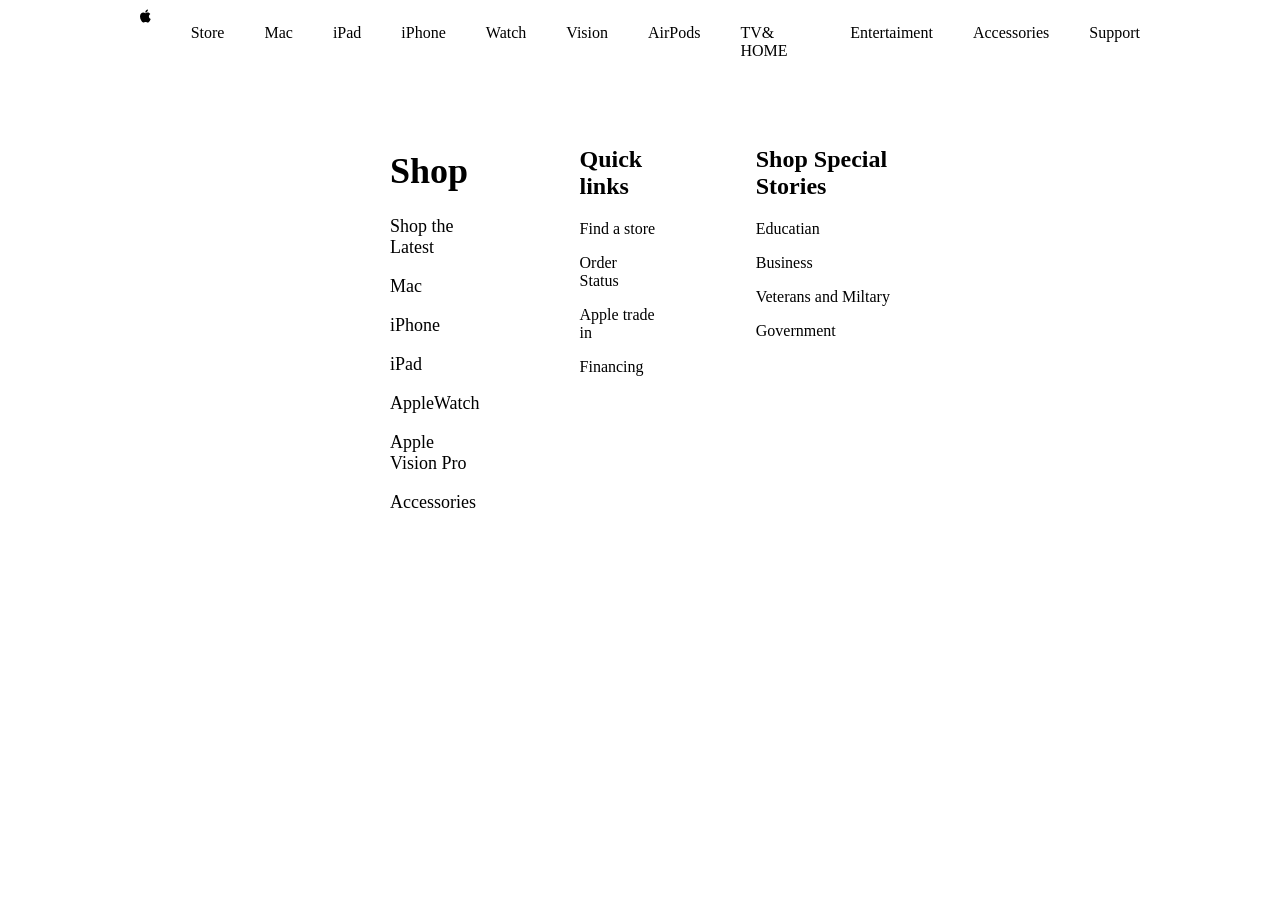
==== commit 84f034b3: "Classwork" ====
--- a/index.html
+++ b/index.html
@@ -1,112 +1,81 @@
 <!DOCTYPE html>
 <html lang="en">
 <head>
-    <link rel="stylesheet" href="style.css">
     <meta charset="UTF-8">
     <meta name="viewport" content="width=device-width, initial-scale=1.0">
     <title>Document</title>
 </head>
+<style>
+    .Red_Div{
+        display: flex;
+        gap: 40px;
+        width:fit-content;
+        width: 1000px;
+        margin: auto;
+    }
+    .Blu_div{
+        display: flex;
+        gap: 100px;
+        widfth: fit-context;
+        width: 500px;
+        margin: auto;
+    }
+    .Big_dig{
+        display: flex;
+        gap: 50px;
+        flex-direction: column;
+    }
+    .Green_div1{
+        font-size: large;
+    }
+</style>
 <body>
-    <div>
-    <h1 id="1">Дом Наркомфина</h1>
-    <p id="2"><b>Дом Наркомфи́на</b> — один из знаковых памятников архитектуры советского <a href="https://ru.wikipedia.org/wiki/%D0%90%D0%B2%D0%B0%D0%BD%D0%B3%D0%B0%D1%80%D0%B4">авангарда</a> и <a href="https://ru.wikipedia.org/wiki/%D0%9A%D0%BE%D0%BD%D1%81%D1%82%D1%80%D1%83%D0%BA%D1%82%D0%B8%D0%B2изм">конструктивизма</a>. Построен в <a href="https://ru.wikipedia.org/wiki/1928—1930_годы">1928—1930 годах</a> по проекту архитекторов <a href="https://ru.wikipedia.org/wiki/%D0%9C%D0%BE%D0%B8%D1%81%D0%B5%D1%8F_%D0%93%D0%B8%D0%BD%D0%B7%D0%B1%D1%83%D1%80%D0%B3">Моисея Гинзбурга</a>, <a href="https://ru.wikipedia.org/wiki/%D0%98%D0%B3%D0%BD%E2%84%A2_%D1%A5_%D1%A5_%D1%A5_%D1%A5_%D1%A5_%D1%A5_%D1%A5_%D1%A5_%D1%A5_%D1%A5_%D1%A5_%D1%A5_%D1%A5_%D1%A5_%D1%A5_%D1%A5_%D1%A5_%D1%A5_%D１ %A7 %A7 %A7 %A7 %A7 %A7 %A7 %A7 %A7 %A7 %A7 %A7 %A7 %A7 %A7 %A7 %A7 %A7 %A7">Игнатия Милиниса</a> и инженера <a href="https://ru.wikipedia.org/wiki/%C2%C2%C2%C2%C2%C2%C2%C2%C2%C2%C2%C2%C2%C2%C2%C2%C2%C2%C2%C2%C2%C2%C2%C2%C２">Сергея Прохорова[2]</a> для работников <a href="https://ru.wikipedia.org/wiki/%D0%9D%E6%E6%E6%E6%E6%E6%E6%E6%E6%E6%E6%E6%E6%E6%E6%E6%E6%E6%E6%E6%E6%E6%E6%E6%E6%E6%E6">Народного комиссариата финансов СССР (Наркомфина)</a>. Автор замысла дома Наркомфина М. Я. Гинзбург определял его как «опытный дом переходного типа»[3]. Дом находится в <a href="https://ru.wikipedia.org/wiki/%D0%9Coskva">Москве</a> по адресу: <a href="https://ru.wikipedia.org/wiki/%D0%9F%d%d%d%d%d%d%d%d%d%d%d%d%d%d%d%d%d%d%d%d%d%d%d%d%d%d%d%d%d%d%">Новинский бульвар</a>, дом 25, корпус １.</p>
-        <p>С 1980-х годов дом находился в аварийном состоянии, был трижды включён в список «100 главных зданий мира, которым грозит уничтожение». В 1986 начато исследование и работа над проектом реставрации дома по инициативе <a href="https://ru.wikipedia.org/wiki/Гинзбург,_Владимир_Моисеевич">Владимира Гинзбурга</a>; в ₁₉₉₈ году проект отмечен первой премией фестиваля «Зодчество». В 2016—2020 годах дом отреставрирован по проекту <a href="https://ru.wikipedia.org/wiki/%d%f%f%f%f%f%f%f%f%f%f%f%f%f%f%f%f%f%f%f%f%f%f%f%">АБ</a>«Гинзбург Архитектс». Результаты исследования и реставрации опубликованы. Сейчас Дом наркомфина — и памятник архитектуры, и жилой дом.</p>
-    <p>В 2021 году Музей современного искусства «Гараж» инициировал масштабное исследование Дома Наркомфина, в том числе истории жизни его создателей и обитателей на протяжении почти ста лет. Полученное знание становится основой экскурсионных маршрутов, публикаций, разнообразных публичных и просветительских проектов, выстроенных вокруг легендарного дома. Помимо этого, для жильцов дома, патронов Музея и владельцев карт GARAGE доступно кафе Дома Наркомфина, а на первом этаже жилого корпуса открылся книжный магазин</p>
-    <h3>История создания дома Наркомфина</h3>
-    <hr>
-    <h2>ОСА и Стройком</h2>
-    <p>Дом Наркомфина, или 2-й дом Совнаркома (<a href="https://ru.wikipedia.org/wiki/%D0%A1%D0%BE%D0%B2%D0%BD%D0%B0%D1%80%D0%BA%D0%BE%D0%BC">СНК</a>) <a href="https://ru.wikipedia.org/wiki/%D0%A0%D0%9E%D0%A1%D0%A4%D0%A1Р">РСФСР</a>, стал одним из экспериментальных домов, построенных по результатам теоретических исследований Секции типизации Стройкома РСФСР, созданной по инициативе <a href="https://ru.wikipedia.org/wiki/%D0%9C%D0%BE%D0%B8%D1%81%D0%B5%D1%8F_%D0%93%D0%B8%D0%BD%D0%B7%D0%B1%D1%83%D1%80%D0%B3">М. Я. Гинзбурга</a> и работавшей под его руководством в 1928—1929 годы (в работе также участвовали входившие в объединение <a href="https://ru.wikipedia.org/wiki/%D0%9E%D0%B1%D1%8A%D0%B5%D0%BA%D1%82_%D0%9E%D0%B1%D1%8A%D0%B5%D0%BA%D1%82_%D0%9E%D0%B1%D1%8A%D0%B5%D0%BA%D1%82_%D0%9E%D0%B1%D1%8A%D0%B5%D0%BA%D1%82_%D0%9E%D0%B1%D1%8A%D0%B5%D0%BA%D1%82_%D0%9E%D0%B1%D1%8A%D0%B5%D0%BA%D1%82_%D0%9E%D0%B1%D1%8A%D0%B5%D0%BA%D1%82_%D0%9E%D0%B1%D1%8A%E2%A6%A6%E2%A6%A6%E2%A6%A6%E2%A6%A6%E2%A6%A6%E2%A6%A6%E2%A6%A6%E2%A6%A6%E2%A6%A6%E2%A6%A6%E2%A6%A6%E2%A6%A6%E2%A6%A6%E2%A6%A6%E2%A6%A6">ОСА</a><a href="https://ru.wikipedia.org/wiki/%D0%9C.%D0%9E.%D0%91%D0%B0%D1%80%D1%89"> М. О. Барщ</a>, <a href="https://ru.wikipedia.org/wiki/%D0%92.%D0%9D.%D0%92%D0%BB%D0%B0%D0%B4%D0%B8%D0%BC%D0%B8%D1%80%D0%BE%D0%B2"> В. Н. Владимиров</a>, <a href="https://ru.wikipedia.org/wiki/%D0%90.%D0%9B.%D0%9F%D0%B0%D1%81%D1%82%D0%B5%D1%80%D0%BD%D0%B0%D0%BA"> А. Л. Пастернак</a>, <a href="https://ru.wikipedia.org/wiki/%D0%93.%D0%A0.%D0%A1%D1%83%D m-%D1%88%D1%83"> Г. Р. Сум-Шик</a>). Как сказано в монографии Йоганнеса Крамера[нем.] «Das Narkomfin Kommunehaus In Moskau 1928—2012», <i>«аналогичные устремления существовали в то же время и в Германии, где этими вопросами занимался Исследовательский институт экономической эффективности в строительстве и жилищном хозяйстве (RfG[нем.]), хотя полученные им результаты были менее радикальными и менее призрачными»</i>.</p>
-    <p>Учреждению секции предшествовала работа в 1928 году комиссии Стройкома по отбору типовых проектов жилья для строительства. Комиссия пришла к выводу, что большинство известных на тот момент проектов не может быть использовано как типовые, поэтому для разработки типовых проектов была создана Секция типизации[9]. Подготовкой для работы над новым форматом жилья также стала работа над <a href="https://ru.wikipedia.org/wiki/%D0%94%D0%BE%D0%BC_%D0%93%D0%BE%D1%81%D1%81%D1%82%D1%80%D0%B0%D1%85%D0%B0_%D0%BD%D0%B0_%D0%9C%D0%B0%D0%BB%D0%BE%D0%B9_%D0%91%D1%80%D0%BE%D0%BDной">домом Госстраха на Малой Бронной</a> (1926—1927, М. Я. Гинзбург и В. Н. Владимиров) и конкурс на «эскизный проект жилого дома трудящихся», проведённый журналом «<a href="https://ru.wikipedia.org/wiki/%D0%A1%D0%BE%D0%B2%D1%80%D0%B5%D0%BC%D0%B5%D0%BD%D0%BD%D0%B0%D1%8F_%D0%B0%D1%80%D1%85%D0%B8%D1%82%D0%B5%D0%BA%D1%82%D1%83%D1%80%D0%B0">Современная архитектура</a>» (Гинзбург подал на конкурс проект «Коммунального дома А-1»). Выставка проектов конкурса состоялась в июне 1927 года</p>
-    <p>Результаты исследования секции М. Я. Гинзбург доложил на <a href="https://ru.wikipedia.org/wiki/%D0%9F%D0%BB%D0%B5%D0%BD%D0%B0%D1%80%D0%BD%D0%BE%D0%B5_%D0%B7%D0%B0%D1%81%D0%B5%D0%B4%D0%B0%D0%BD%D0%B8%D0%B5">пленуме</a> Стройкома РСФСР, где было принято постановление, рекомендовавшее несколько разработанных жилых ячеек к массовому строительству, а остальные — к опытно-показательному, начиная с 1928 года. Согласно этому постановлению было построено шесть «экспериментальных коммунальных домов переходного типа» в Москве, <a href="https://ru.wikipedia.org/wiki/%D0%95%D0%BA%D0%B0%D1%82%D0%B5%D1%80%D0%B8%D0%BD%D0%B1%D1%83%D1%80%D0%B3">Свердловске</a> и <a hred="https://ru.wikipedia.org/wiki/%D0%A1%D0%B0%D1%80%D0%B0%D1%82%D0%BE%D0%B2">Саратове</a>. Все они служили для проверки результатов теоретических исследований Секции типизации и были созданы в рамках финансировавшейся государством программы экспериментального строительства 1929 года. Проект дома Наркомфина создан в 1928—1929 годы, строительство велось в 1929—1930 годы.</p>
-    <p><a href="https://ru.wikipedia.org/wiki/%D0%A5%D0%B0%D0%BD-%D0%9C%D0%B0%D0%B3%D0%BE%D0%BC%D0%B5%D0%B4%D0%BE%D0%B2,_%D0%A1%D0%B5%D0%BB%D0%B8%D0%BC_%D0%9E%D0%BC%D0%B0%D1%80%D0%BE%D0%B2%D0%B8%D1%87">С. О. Хан-Магомедов</a> называет дом Наркомата финансов самым интересным из шести экспериментальных домов[2].</p>
-    <h2>Сотрудничество М. Я. Гинзбурга и Н. А. Милютина</h2>
-    <p>Заказчиком жилого комплекса выступал<a href="https://ru.wikipedia.org/wiki/%D0%9D%D0%B0%D1%80%D0%BE%D0%B4%D0%BD%D1%8B%D0%B9_%D0%BA%D0%BE%D0%BC%D0%B8%D1%81%D1%81%D0%B0%D1%80%D0%B8%D0%B0%D1%82_%D1%84%D0%B8%D0%BD%D0%B0%D0%BD%D1%81%D0%BE%D0%B2_%D0%A0%D0%A1%D0%A4%D0%A1%D0%A0"> нарком финансов РСФСР</a> (1924—1929) Н. А. Милютин, известный как автор схем социалистического расселения и градостроительных концепций соцгорода[11], он же определил функциональные характеристики будущего здания. Сотрудничество наркома Н. А. Милютина и архитектора М. Я. Гинзбурга началось несколько раньше, на строительстве <a href="https://ru.wikipedia.org/wiki/%D0%96%D0%B8%D0%BB%D0%BE%D0%B9_%D0%B4%D0%BE%D0%BC_%D0%93%D0%BE%D1%81%D1%81%D1%82%D1%80%D0%B0%D1%85%D0%B0_%D0%BD%D0%B0_%D0%9C%D0%B0%D0%BB%D0%BE%D0%B9_%D0%91%D1%80%D0%BE%D0%BD%D0%BD%D0%BE%D0%B9">дома Госстраха</a> (1926—1927), — Милютин был инициатором строительства двух домов Госстраха в Москве. Идеи Н. А. Милютина об устройстве жилища воплотились при создании дома Наркомфина (Дома-парохода, или 2-го дома <a href="https://ru.wikipedia.org/wiki/%D0%A1%D0%BE%D0%B2%D0%B5%D1%82_%D0%BD%D0%B0%D1%80%D0%BE%D0%B4%D0%BD%D1%8B%D1%85_%D0%BA%D0%BE%D0%BC%D0%B8%D1%81%D1%81%D0%B0%D1%80%D0%BE%D0%B2">СНК</a>).</p>
-    <p>По теории Милютина,<i> «значительное повышение жизненного уровня рабочих и развитие обобществлённых форм обслуживания бытовых нужд трудящихся (общественное питание, ясли, детские сады, клубы и т. п.) постепенно уничтожают значение семьи как хозяйственного соединения. Этот процесс неизбежно приведёт, в конечном счёте, к полной переделке семейных форм общежития. <…> Задача раскрепощения женщины от мелкого домашнего хозяйства и вовлечение её в производство заставляет нас ставить вопрос о всемерном содействии этому процессу»</i></p>
-    <p>Задача реализации этих принципов и была поставлена перед авторами проекта. Согласно Е. Милютиной, это был дом «нового быта»</p>
-    <p>Сметная стоимость строительства составила 10 млн рублей. Строительство жилого корпуса осуществлялось под наблюдением комиссии, возглавлявшейся Н. А. Милютиным. Коммунальный корпус и корпус прачечной строились без утверждённых чертежей</p>
-    <h2>Идеология «опытного коммунального дома переходного типа»</h2>
-    <hr>
-    <img src="https://thumb.wikimedia.org/wikipedia/commons/thumb/7/70/Moisei_Ginzburg.jpg/250px-Moisei_Ginzburg.jpg?utm_source=ru.wikipedia.org&utm_campaign=parser&utm_content=thumbnail" alt="Архитектор Моисей Гинзбург." width="250" height="250">
-    <p>Идеи, связанные с планировочной и объёмной структурой, так же как и с функциональным наполнением дома, изложены в публикациях журнала <a href="https://ru.wikipedia.org/wiki/%D0%A1%D0%BE%D0%B2%D1%80%D0%B5%D0%BC%D0%B5%D0%BD%D0%BD%D0%B0%D1%8F_%D0%B0%D1%80%D1%85%D0%B8%D1%82%D0%B5%D0%BA%D1%82%D1%83%D1%80%D0%B0_(%D0%B6%D1%83%D1%80%D0%BD%D0%B0%D0%BB)">Современная архитектура</a>», докладе М. Я. Гинзбурга на <a href="https://ru.wikipedia.org/wiki/%D0%9F%D0%BB%D0%B5%D0%BD%D0%B0%D1%80%D0%BD%D0%BE%D0%B5_%D0%B7%D0%B0%D1%81%D0%B5%D0%B4%D0%B0%D0%BD%D0%B8%D0%B5">пленуме Стройкома</a>, а также в его книге «Жилище»</p>
-    <p>Секция типизации Стройкома РСФСР ставила перед собой задачи разработки экономичного решения проблемы жилья без потери его качества и даже с повышением комфорта, в частности, благодаря естественному освещению не только жилых, но и подсобных зон, в т. ч. коридоров[</p>
-    <p>Гинзбург критически оценивал так называемое моссоветовское строительство («массовое жилищное строительство Москвы первых лет после революции»), считал «экономический эффект» доходного дома более высоким. Поэтому работа Секции началась с анализа типологии «дореволюционного «доходного дома» и её оптимизации.</p>
-    <p>Так М.Я. Гинзбург писал об этой работе в свой книге «Жилище»:</p>
-    <blockquote><p>Работа была начата с анализа ряда типов жилья в дореволюционном, так называемом «доходном доме». Анализ показал, что этот тип жилья при всем своем культурном убожестве и известной степени удовлетворял интересам средней и мелкой буржуазии и притом давал экономический эффект более высокий, чем например массовое жилищное строительство Москвы первых лет после революции.</p></blockquote>
-    <p>По словам Виктора Бухли, дом Наркомфина был домом переходного типа от «буржуазного дома» к «социалистической коммуне», и, хотя содержал в себе ранее существовавшие «буржуазные» квартиры (ячейки K и 2F), был структурирован таким образом, чтобы облегчить переход индивида к полностью социализированной жизни (в ячейках F).</p>
-    <p>Авторы сохраняли объём и высоту жилых помещений, урезая как площадь, так и высоту подсобных. Были удалены вторые лестницы и комнаты домработниц, уменьшены передние, ванные, спальни и кухни, причём последние — как по площади, так и в высоту. «Уплотнение» подсобных зон компенсировалось большей высотой хорошо освещённых гостиных. Рассчитывались пропорции квартир, оптимальные траектории движения человека внутри и схемы эффективной расстановки мебели. Приведённые в книге расчёты эффективности использования жилого пространства построены на рассмотрении отношения кубатуры к жилой площади квартир и параметра k (k=W/P, соотношение общей кубатуры здания к полезной площади жилых ячеек).</p>
-    <p>Секция Стройкома разработала несколько типов квартир-ячеек разного размера, названных буквами от A до F, причём в маленьких ячейках F размещалась душевая кабина, в больших ячейках А — ванна. Также был разработан «кухонный элемент» сокращённой площади, закрывающийся складной дверью-ширмой[21]. Кухонные элементы были реализованы в доме на Гоголевском бульваре[22]. Почти все созданные тематические жилые дома так называемого «переходного типа» предусматривали наличие завершённых индивидуальных квартир-ячеек и коммунальных зон для постепенного перехода к новому коллективному образу жизни.</p>
-    <p>Одной из ключевых позиций М. Я. Гинзбурга было создание изолированных квартир для отдельных семей: «Архитекторы Секции типизации пришли к выводу, что в условиях тех лет решение жилищной проблемы неотделимо от разработки типовых проектов экономичной малометражной (в первую очередь однокомнатной) квартиры для отдельных семей. Гинзбург рассматривал жилую ячейку будущего как предельно ужатую и экономную, но традиционную по структуре квартиру на одну семью. Пусть даже однокомнатную, но с индивидуальными кухней и ванной. В этом Гинзбург и его сотрудники-единомышленники были согласны с европейскими архитекторами, решавшими те же задачи, — <a href="https://ru.wikipedia.org/wiki/%D0%9B%D0%B5_%D0%9A%D0%BE%D1%80%D0%B1%D1%8E%D0%B7%D1%8C%D0%B5">Ле Корбюзье</a>, <a href="https://ru.wikipedia.org/wiki/%D0%9C%D0%B0%D0%B9,_%D0%AD%D1%80%D0%BD%D1%81%D1%82">Эрнстом Маем</a>, <a href="https://ru.wikipedia.org/wiki/%D0%A2%D0%B0%D1%83%D1%82,_%D0%91%D1%80%D1%83%D0%BD%D0%BE">Бруно Таутом</a>, <a hred="https://ru.wikipedia.org/wiki/%D0%9C%D0%B0%D0%B9%D0%B5%D1%80,_%D0%A5%D0%B0%D0%BD%D0%BD%D0%B5%D1%81">Ханнесом Майером</a>.</p>
-    <p>В работе Секции Стройкома, как и в выступлениях М. Я. Гинзбурга, отразилась борьба идеи экономичного, но комфортного дома с отдельными квартирами и общественным сервисом — с развивавшейся параллельно в тот же период идеей дома-коммуны (того же Стройкома) с полным обобществлением быта. М. Я. Гинзбург противопоставлял свой «коммунальный дом переходного типа» практике домов-коммун и жёстко критиковал последнюю[25]. По словам М. Я. Гинзбурга, «коммунальный дом» должен «способствовать быстрейшему безболезненному переходу к более высоким формам хозяйства». Именно для этого был запланирован развитый коммунальный блок с функциями общественного питания, стирки, уборки и присмотра за детьми — так же, как и минимальный размер кухонь в квартирах[25]. Между тем М. Я. Гинзбург подчёркивает:</p>
-    <blockpoint><p><i>«мы сочли совершенно необходимым создание ряда моментов, стимулирующих переход на более высокую форму социально-бытового уклада, но не декретирующих этот переход»</i></p></blockpoint>
-    <p>Таким образом, называть «коммунальный дом» Наркомфина «домом-коммуной» принципиально неверно, так как дом Наркомфина был примером реализации идей противников идеологии дома-коммуны и принудительного обобществления быта.</p>
-    <p>Идеологическое объяснение неизбежности массового коммунального жилья было уже давно придумано в виде идеи «обобществления быта» и принципиального отказа от индивидуальной квартиры как символа мещанского, буржуазного и индивидуалистического хозяйства. Новым стало то, что именно во второй половине 1929 года отказ от семейной квартиры был декларирован на относительно высоком административном уровне (Совнарком РСФСР) и жильё с «обобществлённым бытом» начало в идеологическом смысле официально приобретать характер единственно возможного[27]. Речь теперь могла идти не о коммунальных квартирах с кухнями на несколько семей, а только об общежитиях с общими кухнями и ванными.</p>
-    <p>Однако существование концепции коммунального дома архитекторов ОСА в контексте идеологии советского государства, в конце 1920-х — начале 1930-х всё более трансформирующейся под влиянием повестки сталинской индустриализации и риска репрессий, потребовало от архитекторов максимума гибкости в озвучивании и продвижении своих идей, что приводит к ряду противоречий в выступлениях разного времени. В частности, уже в 1929 году М. Я. Гинзбург говорит о необходимости «100-процентного обобществления производственных процессов жилья» и называет исполненную в доме НКФ задачу расселения 50 семейств, <b><i>«всё ещё семейств»</i></b>, — «узкой».</p>
-    <p>Основной акцент архитекторы сделали на встроенную мебель и компактные сантехнические ячейки. Именно отсюда берёт начало практика совмещения ванной комнаты с туалетом, реализованная во всех семейных квартирах дома Наркомфина и знакомая нескольким поколениям советских людей. <i>«Они пытались сократить лишние движения обитателей квартир, а также считали необходимым предложить им питаться в общественных столовых, мыться в общественных банях, сдавать бельё в механические прачечные, читать и отдыхать в библиотеках и клубах»</i></p>
-    <p>Рассматривая дом Наркомфина как опытный, М. Я. Гинзбург не считал его типовым и настаивал на том, что создание типовых проектов жилых домов — путь неправильный, ведущий к «однообразию жилой застройки». Гинзбург считал важной «максимальную гибкость» стандартов и разработку таких стандартных элементов, «которые можно было бы всячески комбинировать <…> варьировать типы жилья, используя одни и те же стандартные элементы».</p>
-    <h3>Участок</h3>
-    <hr>
-    <p>Под строительство дома для работников Наркомата финансов в апреле 1929 года была отведена территория огородов, ранее принадлежавших двум усадьбам, жилые дома которых были выстроены в XIX веке по красной линии Новинского бульвара; в одном из этих домов в 1910—1922 годы жил <a href="https://ru.wikipedia.org/wiki/%D0%A8%D0%B0%D0%BB%D1%8F%D0%BF%D0%B8%D0%BD,_%D0%A4%D1%91%D0%B4%D0%BE%D1%80_%D0%98%D0%B2%D0%B0%D0%BD%D0%BE%D0%B2%D0%B8%D1%87">Ф. И. Шаляпин</a> и сейчас располагается его дом-музей. Территория полого спускается к <a href="https://ru.wikipedia.org/wiki/%D0%9F%D1%80%D0%B5%D1%81%D0%BD%D0%B5%D0%BD%D1%81%D0%BA%D0%B8%D0%B5_%D0%BF%D1%80%D1%83%D0%B4%D1%8B">Пресненскому пруду</a>, который к 1925 году был осушен и засыпан, а питавшая его река <a href="https://ru.wikipedia.org/wiki/%D0%9F%D1%80%D0%B5%D1%81%D0%BD%D1%8F_(%D1%80%D0%B5%D0%BA%D0%B0)">Пресня</a> забрана на этом отрезке в трубу.</p>
-    <h3>Состав жилого комплекса</h3>
-    <hr>
-    <p>В проектной документации дом именовался 2-м домом <a href="https://ru.wikipedia.org/wiki/%D0%A1%D0%BE%D0%B2%D0%B5%D1%82_%D0%BD%D0%B0%D1%80%D0%BE%D0%B4%D0%BD%D1%8B%D1%85_%D0%BA%D0%BE%D0%BC%D0%B8%D1%81%D1%81%D0%B0%D1%80%D0%BE%D0%B2">СНК</a>. Согласно проекту, комплекс должен был состоять из четырёх корпусов:</p>
-    <ol>
-        <li>жилого, на 50 семей и приблизительно 200 человек (построен);</li>
-        <li>коммунального с кухней, двумя столовыми — крытой внутри и летней на крыше, а также спортзалом и библиотекой (построен, кухня работала в 1930-е годы, продавая еду на вынос; столовая не заработала);</li>
-        <li>отдельное круглое в плане здание детского сада с яслями планировалось в центральной части парка (не реализовано; к 1934 году детский сад разместился в коммунальном корпусе; в книге «Жилище» Гинзбург писал: «вся свободная площадь коммунального корпуса занята детским садом»[33]; просуществовал до 1941 года);</li>
-        <li>«служебный двор», включающий механическую прачечную, сушилку и гараж, был обращён к Новинскому бульвару (реализован; прачечная функционировала, она обслуживала жильцов в 1930-е годы). </li>
-    </ol>
-    <h3>Архитектура</h3>
-    <hr>
-    <h4>Пространственная организация комплекса</h4>
-    <p>Основной (жилой) корпус вытянут с севера на юг с небольшим отклонением от меридиональной оси, в глубине участка, в 165 м от Новинского бульвара (Садового кольца). Коммунальный (общественный) корпус расположен под углом 90° к жилому корпусу в его южной части и соединён с ним крытым навесным переходом в уровне второго этажа. Объём прачечной находится в северо-восточной части территории, ближе к Новинскому бульвару и композиционно связывает ансамбль с городом. Согласно первоначальному плану парка, прачечную и коммунальный корпус объединяла диагональная дорожка. Пройдя под жилым корпусом, можно было попасть на видовую площадку.</p>
-    <h3>Дом Наркомфина и 5 принципов Ле Корбюзье</h3>
-    <p><a href="https://ru.wikipedia.org/wiki/%D0%A5%D0%B0%D0%BD-%D0%9C%D0%B0%D0%B3%D0%BE%D0%BC%D0%B5%D0%B4%D0%BE%D0%B2,_%D0%A1%D0%B5%D0%BB%D0%B8%D0%BC_%D0%9E%D0%BC%D0%B0%D1%80%D0%BE%D0%B2%D0%B8%D1%87">С. О. Хан-Магомедов</a> отмечает созвучие дома Наркомфина <a href="https://ru.wikipedia.org/wiki/%D0%9F%D1%8F%D1%82%D1%8C_%D0%BE%D1%82%D0%BF%D1%80%D0%B0%D0%B2%D0%BD%D1%8B%D1%85_%D1%82%D0%BE%D1%87%D0%B5%D0%BA_%D1%81%D0%BE%D0%B2%D1%80%D0%B5%D0%BC%D0%B5%D0%BD%D0%BD%D0%BE%D0%B9_%D0%B0%D1%80%D1%85%D0%B8%D1%82%D0%B5%D0%BA%D1%82%D1%83%D1%80%D1%8B">принципам Ле Корбюзье</a> в целом: «здесь есть и столбы, и плоская крыша, и горизонтальные окна, и т. д.» и подчёркивает, что пять принципов были опубликованы в № 1 журнала «<a href="https://ru.wikipedia.org/wiki/%D0%A1%D0%BE%D0%B2%D1%80%D0%B5%D0%BC%D0%B5%D0%BD%D0%BD%D0%B0%D1%8F_%D0%B0%D1%80%D1%85%D0%B8%D1%82%D0%B5%D0%BA%D1%82%D1%83%D1%80%D0%B0_(%D0%B6%D1%83%D1%80%D0%BD%D0%B0%D0%BB)">Современная архитектура</a>» за 1928 год и взяты «на вооружение сторонниками конструктивизма, в том числе руководителями <a href="https://ru.wikipedia.org/wiki/%D0%9E%D1%81%D0%BD%D0%BE%D0%B2%D0%B0_%D1%81%D0%BE%D0%B2%D1%80%D0%B5%D0%BC%D0%B5%D0%BD%D0%BD%D1%8B%D1%85_%D0%B0%D1%80%D1%85%D0%B8%D1%82%D0%B5%D0%BA%D1%82%D0%BE%D1%80%E2%84%A2">ОСА</a>», ср.: «Дом Наркомфина стал одной из первых реализаций всех пяти принципов современной архитектуры, выдвинутых европейским мастером». Общение М. Я. Гинзбурга, ОСА и редакции СА с Ле Корбюзье во второй половине 1920-х годов было достаточно интенсивным</p>
-    <h5>Парк и открытый первый этаж</h5>
-    <p>Важной частью ансамбля М. Я. Гинзбург считал парк, спроектированный на прямоугольном участке между объёмом прачечной и жилого корпуса («Весь дом расположен в парке»[37]). Открытый первый этаж, приподнятый на 2,5 м от земли на круглых опорах, М. Я. Гинзбург объяснял, в числе прочего, стремлением «не разрезать домом территории парка»</p>
-    <p>Помимо парка, М. Я. Гинзбург объясняет открытый первый этаж экономичностью, возможностью преодолеть таким образом неровность участка, а также наименьшей пригодностью первого этажа для жизни и «возможностью оторвать здание от земли, … поднести восприятию человека пространственно чистым и ясным»</p>
-    <h4>Внутренняя структура</h4>
-    <p>Жилой корпус — шестиэтажное здание длиной 82,5 м и высотой 17 м, Вдоль восточного фасада сгруппированы спальни и коридоры, вдоль западного гостиные, соответственно спальни получают утреннее солнце, гостиные — вечернее. Ближе к торцам расположены две лестничные клетки, связанные между собой и с квартирами двумя широкими коридорами (4 м в ширину и 2,3 м в высоту) на втором и пятом этажах. Коридоры М. Я. Гинзбург называет горизонтальными артериями и противопоставляет их вертикальным лестницам: коридоры должны были упростить жителям квартир связь с помещениями коммунальных сервисов, а тот факт, что коридоров в доме всего два, позволил сэкономить на нежилых пространствах в противовес жилым. С другой стороны, архитектор трактовал коридоры как общественные пространства («место общественного пребывания»)</p>
-    <p>Жилой корпус разделён по горизонтали на две части: в нижней половине было предусмотрено размещение семей, которые полностью сохранили свою старую хозяйственно-бытовую структуру, в верхней запланированы квартиры для малосемейных: одного человека или супружескую пару без детей. Соответственно, предполагалось, что нижняя половина корпуса будет постепенно удаляться от индивидуального хозяйства; поэтому в квартирах типа K есть крошечные (4 м²) кухни, которые при необходимости позволяют индивидуально готовить пищу, но которые в своём воплощении уже являются вариантом замены, компромиссного решения.</p>
-    <p>Верхняя половина с ячейками F имеет подведённый к жилому помещению газ на случай, если здесь также потребуется подключить небольшой кухонный элемент. Кроме того, в конце коридора, соединяющего квартиры этого типа, есть <a href="https://ru.wikipedia.org/wiki/%D0%AD%D1%80%D0%B7%D0%B0%D1%86">эрзац</a>-кухня, организованная уже в годы войны, где, хотя и в общей зоне, каждая семья может самостоятельно готовить или разогревать еду[38]. Для обеспечения быстрого и безболезненного перехода к более высоким социальным формам домашнего хозяйства, обитателям предлагалось не обязательное, но возможное питание в столовой, стирка белья в прачечной, досуг в библиотеке и воспитание детей в детском саду.</p>
-    <H3>Типы ячеек-квартир и их распределение</H3>
-    <P>В доме Наркомфина по трактовке М. Я. Гинзбурга использованы три типа квартир-«ячеек», основанных на разработках Секции типизации Стройкома РСФСР. На втором и третьем этажах расположены 9 двухъярусных квартир <B>типа К</B> площадью 78 м², предназначенные для больших семей. Войти в квартиры типа К можно из коридора в уровне 2 этажа. Коридор соединяет две лестничные клетки и продолжается в том же уровне переходом в коммунальный корпус. С востока к коридору 2 этажа примыкает открытая терраса той же ширины. В <B>ячейках</B> K площадь гостиной, или «жилой комнаты» — 25 м², её высота 5 м. В части, разделённой на два яруса высотой по 2,3 м, внизу расположены: соединённая с коридором терраса, передняя и кухня площадью 4,3 м², вверху две спальни 19,88 и 12,1 м² с ванной и туалетом (совмещёнными). Жилая площадь ячеек K 57—60 м², общая площадь 82—83 м², (площадь квартиры № 11 составляет 100 м²). С момента заселения дома этот тип квартир предназначался для наиболее элитных семей по причине их вместительности, удобства и большей «жилплощади»</P>
-    <p>Три этажа с 4 по 6 заняли 24 ячейки <b>типа F</b> площадью 35—36 м², рассчитанные на одного человека или на семейную пару без детей. По замыслу архитекторов ячейки F обеспечивают лишь самые основные функции повседневной социализированной жизни: сон в спальных нишах, личная гигиена в душевой кабине и приватные занятия в просторной, высотой 5 м, гостиной. Приготовление и приём пищи, уход за детьми, отдых и развлечения, ранее осуществлявшиеся в дореволюционных формах жилища, были вынесены в коммунальные пространства комплекса. Ячейка F состоит из гостиной высотой 3,6 м, прихожей и санузла при входе и спальной ниши со встроенным шкафом, душевой кабиной и раковиной; высота всех помещений, кроме гостиной, 2,3 м. Ячейки выстроены в два яруса: на западный фасад выходят окна гостиных, на восточный фасад между двумя лентами окон спален в уровне пятого этажа выходит галерея, соединяющая входы всех ячеек типа F, расположенных между лестничными клетками. При выбранной планировке гостиная и спальная ниша открыты друг другу, визуально и пространственно, чем обеспечивалось двухстороннее освещение и проветривание. Единственными закрытыми пространствами квартиры являлись душевая кабина с умывальником и туалет. При необходимости визуальное и физическое разделение спальной ниши и гостиной достигалось карнизом с занавеской, как и предусматривалось одним из вариантов ячейки <b>типа F</b>. В малометражных квартирах F нет кухонь. Отсутствие кухонь, по В. Бачли, служит предельным выражением социализированной жизни и нового быта[40]. Жилая комната оборудована небольшим «кухонным элементом» для подогрева пищи (фактически газовая плита, установленная в жилой комнате).</p>
-    <p>В торцах дома расположены ячейки 2F: сдвоенные ячейки типа F с ванной вместо душевой кабины и квартиры большего размера, а в южном торце, две увеличенные ячейки K площадью более 100 м², отмеченные на фасаде полукруглыми балконами. <b>Ячейки 2F</b> в целом дублируют структуру ячеек F. В них две гостиных высотой 3,6 м, а также столовая, передняя, ванная, туалет и кухня высотой 2,3 м. М. Я. Гинзбург называет ячейки 2F «в социально-бытовом отношении <…> обычными квартирами с более рациональным распределением высот, а потому и с более интересным пространственным решением», однако ничего не говорит ни о количестве ячеек 2F в доме, их площади, и количестве комнат в них. Виктор Бачли приводит следующие данные. Вдоль каждой лестничной клетки расположены ячейки 2F двух типов: двухуровневые (три квартиры на 6-м этаже), остальные одноуровневые (три квартиры на 4-м этаже). Все комнаты ячеек, по аналогии с дореволюционными квартирами визуально и физически отделены друг от друга стенами и дверными проёмами. Вдоль южной лестничной клетки находятся две «сочленённые ячейки К» (англ. articulated K-units — определение Бачли). Этот тип квартир никогда не упоминался ни в рекомендациях Стройкома РСФСР, ни в работах Гинзбурга, его учеников и комментаторов. Отличается от ячеек К существенно большей площадью, наличием дополнительного туалета и столовой на нижнем уровне, а также большими полукруглыми балконами. Общая площадь торцевых <b>ячеек 2F</b> составляла от 77 (кв. № 14) до 114 м² (кв. № 18, пять комнат).</p>
-    <p>В южной  части дома на уровне плоской кровли, в седьмом ярусе, располагались комнаты типа общежития, где были реализованы опубликованные Николаем Милютиным в «Соцгороде» жилые ячейки на одного человека. Часть из них — на одного человека, часть — на двух, площадью соответственно 9 и 15 м², высотой 2,6 м, объединённые общим санузлом и душем между каждыми двумя комнатами[43]. Во второй половине 1930-х годов это были уже вполне обособленные квартиры №№ 50 и 51 Наркома земледелия РСФСР Лисицина Н. В. и Управделами <a href="https://ru.wikipedia.org/wiki/%D0%A1%D0%BE%D0%B2%D0%B5%D1%82_%D0%BD%D0%B0%D1%80%D0%BE%D0%B4%D0%BD%D1%8B%D1%85_%D0%BA%D0%BE%D0%BC%D0%B8%D1%81%D1%81%D0%B0%D1%80%D0%BE%D0%B2">СНК</a> Герасимова И. С.</p>
-    <p>В доме НКФ планировалось не только опробовать новые методы строительства и изучить их эффективность — <I>«в доме Наркомфина сами люди должны были стать частью архитектурных экспериментов. Только так можно понять на самом деле бессмысленное с экономической и организационной точек зрения многообразие различных типов квартир с многочисленными вариантами их исполнения»</I></p>
-    <p>По данным <a href="https://ru.wikipedia.org/wiki/%D0%90%D1%80%D1%85%D0%BD%D0%B0%D0%B4%D0%B7%D0%BE%D1%80">Архнадзора</a>, Гинзбург никогда не публиковал осуществлённый вариант планов дома и не упоминал о наличии в нём квартиры Милютина[44]. Поэтому ни в одном из источников времён СССР, как и в российских источниках двух последующих десятилетий не найти достоверных данных о количествах квартир-ячеек F, K и 2F в доме НКФ. Нет таких данных и в монографии Овсянниковой Е. Б. и Милютиной Е. Н. «Жилой комплекс „Дом Наркомфина“, Москва, Новинский бульвар, 25», 2015. Впервые данные по количественному составу разнотипных квартир приведены в монографии Виктора Бачли 1999 года[45].</p>
-    <p>Обследование дома Наркомфина, проведённое в 1994 году профессором <a href="https://ru.wikipedia.org/wiki/%D0%9C%D0%BE%D1%81%D0%BA%D0%BE%D0%B2%D1%81%D0%BA%D0%B8%D0%B9_%D0%B0%D1%80%D1%85%D0%B8%D1%82%D0%B5%D0%BA%D1%82%D1%83%D1%80%D0%BD%D1%8B%D0%B9_%D0%B8%D0%BD%D1%81%D1%82%D0%B8%D1%82%D1%83%D1%82">МАрхИ</a> Еленой Овсянниковой и швейцарскими студентами из <a href="https://ru.wikipedia.org/wiki/%D0%96%D0%B5%D0%BD%D0%B5%D0%B2%D0%B0">Женевы</a>, которыми руководил Жан-Клод Люди (фр. Jean-Claude Ludi[~ 3]), показало, что его внутренняя структура оказалась ещё сложнее, чем было заявлено в проекте. Нестандартные квартиры, как оказалось, были на каждом этаже, хотя большинство их — типовые. Общее число вариантов жилых ячеек могло доходить до одиннадцати (включая помещение для консьержа, «студию» на верхнем этаже, общежитие на кровле, <a href="https://ru.wikipedia.org/wiki/%D0%9F%D0%B5%D0%BD%D1%82%D1%85%D0%B0%D1%83%D1%81">пентхаус<a/> самого Милютина и обозначенные квартирами комнаты для прислуги площадью 10—11 м² в торцах жилого корпуса на 4 и 6 этажах, радом с большими квартирами начальства — №№ 13, 16, 45 и 47). В конце коридора пятого этажа (на месте кв. 43) находилась общая кухня, организованная уже в 1940-е годы, а из самого коридора был доступ в чуланы для хранения вещей, не всегда помещавшихся в ячейки «F».</p>
-    <p>В обстоятельной монографии Йоганнеса Крамера[нем.] (профессор ТУ Берлин; 2013), содержащей наиболее полные результаты исследований внутренней структуры и компоновочных решений дома Наркомфина отмечено: «Неоднократно упомянутая противоречивость проекта заключается в том, что Гинзбург и Милинис очевидно не могли или не хотели выбрать единую последовательную концепцию организации жилого пространства. Напротив различные типы квартир не только скомпонованы и оборудованы совершенно различно, но и спроектированы для совершенно различных групп пользователей так, что в целом возникла своего рода энциклопедия нового жилья с четырьмя принципиально различными типами квартир, каждая из которых, в свою очередь, имеет собственные варианты исполнения»</p>
-    <h4>Архитектура коммунального корпуса</h4>
-    <p>«Обобществлённый», или коммунальный, корпус состоит из объёма лестницы — лаконичного белого параллелепипеда, в западной части, и расположенного за ним основного функционального объёма. В уровне второго этажа к лестнице примыкает навесной переход к жилому корпусу; лестничный объём в своей верхней части выше основного, поскольку кровля решена как эксплуатируемая и лестница обеспечивает выход на неё. Лестница освещена вертикальным окном в её южной стене. Внутреннее пространство основного объёма разделено по высоте на 2 яруса высотой 4,9 и 5,1 м, северный фасад на всю высоту закрыт сплошным витражом, причём контур остекления вынесен вперёд и межярусное перекрытие к стеклу не примыкает. Южная часть коммунального корпуса, приблизительно на треть его глубины разделена на 4 яруса, причём 2 и 4 этажи выходят в примыкающие к ним двухсветные пространства северной части как балконы.</p>
-    <img src="https://thumb.wikimedia.org/wikipedia/commons/thumb/3/30/Narkomfin_Building_Moscow_2007_03.jpg/330px-Narkomfin_Building_Moscow_2007_03.jpg?utm_source=ru.wikipedia.org&utm_campaign=parser&utm_content=thumbnail" alt="">
-    <h4>Фасады</h4>
-    <p>Лаконичные фасады сочетают белый цвет стен, большие плоскости остекления и открытые в некоторых частях для обозрения круглые колонны чёрного цвета. Фасады отражают внутреннюю структуру дома. На восточном фасаде окна спален, коридора 5 этажа и углубление террасы 2 этажа складываются в горизонтальные ленты. В основании каждой ленты остекления расположены вынесенные вперёд протяжённые «полочки» подставок для цветов с тонкими прорезями водостоков.</p>
-    <p>На западном фасаде окна гостиных ячеек F складываются в верхней части в две крупные ленты. Несколько более сложную геометрию нижней части определяет структура ячеек K, чередующих большие окна гостиных и окна кухонь меньшего размера. Обе лестничные клетки выходили на западный фасад вертикальными окнами. Северный торцевой фасад лишён окон и оживлён лишь выступом балкона, хорошо освещённый южный решён пластичнее — три выступа полукруглых балконов размещены в уровне третьего, пятого и шестого этажей.</p>
-    <h3>Конструкции и материалы</h3>
-    <p>Строительство Дома Наркомфина стало площадкой для опытов с передовыми строительными технологиями своего времени, многие из которых уже были известны на Западе, но были адаптированы к реалиям Советской России, прежде всего, в результате экспериментов компании Технобетон, основанной в 1925 году и возглавлявшейся С. Л. Прохоровым, который обладал опытом работы как в России, так и в Германии.</p>
-    <p>По словам И. А. Казуся, «Кроме «Техбетона», в стране тогда не было другого коллектива, готового к реализации замысла Гинзбурга».</p>
-    <p>Конструктивная схема дома включает несущий монолитный железобетонный каркас, самонесущие наружные и внутренние стены из бетонитовых камней и перекрытия из монолитного железобетона с заполнением из пустотелых бетонитовых камней. Жилой корпус разделен на три блока двумя деформационными швами. Монолитные ленточные фундаменты имеют различную глубину заложения, разное сечение и армирование в зависимости от состояния грунтов на конкретных участках.</p>
-    <h5>Железобетонный каркас</h5>
-    <p>Несущая конструкция всех корпусов — монолитный железобетонный каркас. Для армирования применялась гладкая сталь со спиральной обмоткой[5].</p>
-    <blockquote><p><i>«Статическую нагрузку несут круглые железобетонные столбы с арматурой Консидера. В поперечном направлении расстояние между осями 3,50 и 4,50 м. В продольном направлении — 3,75 м. Столбы в продольном и поперечном направлении связаны железобетонными прогонами. В поперечном направлении имеются консоли по обе стороны, дающие общую глубину корпуса 10,15 м. Таким образом почти все столбы оказываются внутри архитектурного пространства, и наружные стены по каждому этажу передают нагрузку столбам через консоли. Толщина столбов 35 см. Наружные стены выполнены из пустотелых <a href="https://ru.wikipedia.org/wiki/%D0%A8%D0%BB%D0%B0%D0%BA%D0%BE%D0%B1%D0%BB%D0%BE%D0%BA">шлакобетонных камней</a> типа „Крестьянин“ в полтора камня с засыпкой между камнями 6 см шлака. Общая толщина наружных стен 36 см»[48].</i></p></blockquote>
-    <h3>Блоки Прохорова</h3>
-    <p>Важным нововведением <a href="https://ru.wikipedia.org/wiki/%D0%9F%D1%80%D0%BE%D1%85%D0%BE%D1%80%D0%BE%D0%B2,_%D0%A1%D0%B5%D1%80%D0%B3%D0%B5%D0%B9_%D0%9B%D1%8C%D0%B2%D0%BE%D0%B2%D0%B8%D1%87">С. Л. Прохорова</a> стало использование блоков «холодного» бетонитового камня с двумя крупными отверстиями: для междуэтажных перекрытий и внутри вертикальных стен между квартирами и в ограждении лестничных клеток. Пустоты блоков использовали для прокладки канализационных, водосточных и вентиляционных каналов, размещённых внутри здания.</p>
-    <p>«Холодные» блоки с двумя отверстиями М. Я. Гинзбург называет «обычными для немецкого бетонного строительства» (действительно, они известны, в частности, в практике <a href="https://ru.wikipedia.org/wiki/%D0%91%D0%B0%D1%83%D1%85%D0%B0%D1%83%D1%81">Баухауса</a>). С. Л. Прохоров организовал производство похожих блоков с крупными отверстиями прямо на стройплощадке дома Наркомфина с использованием станков для производства блоков «Крестьянин», куда подкладывались деревянные вкладыши для изготовления отверстий[48]. Впоследствии они получили название «блоков Прохорова».</p>
-    <p>В составе межэтажных перекрытий бетонитовые блоки чередовались с балками из армированного бетона. Ширина основных армированных балок, соединяющих колонны, — 40 см, между ними на расстоянии 50—60 см отливались дополнительные балки шириной 10—15 см; между ними с помощью досок специальной опалубки (без гвоздей) укладывали бетонитовые блоки с отверстиями внутри. Перекрытие получалось прочным и лёгким. Такая технология позволяла экономить до 20 процентов бетона по сравнению с монолитной железобетонной плитой.</p>
-    <h3>Инженерные коммуникации</h3>
-    <p>Блоки Прохорова позволили спрятать каналы канализации, водоснабжения, вентиляции, а на южном фасаде ливневого стока, в стены и перекрытия, освободив пространство квартир (поверху была проложена только электропроводка). Часть чугунных канализационных труб была проложена в составе перекрытий, в местах стыковки больших и малых квартир-«ячеек» для прокладки канализации использовались сдвоенные балки. Поскольку трубы заливали бетоном вместе с блоками и с арматурой, это повлекло отложенные проблемы с доступом к ним для ремонта во время эксплуатации, который по этой причине не осуществлялся, протечкам и последующей необходимости в разборке и замене части стен во время реставрации.</p>
-    <h3>Внешние стены</h3>
-    <p>Каркас колонн позволил снять конструктивную нагрузку с внешних стен, сделав их самонесущими, и позволил использовать ленточные окна, отказавшись от вертикальных простенков. Данный материал напоминает поризованные керамические блоки-«камни» со щелевидными пустотами внутри, широко используемые в современном строительстве, по размерам и другим параметрам. В составе внешних стен блоки укладывали вперевязку в три слоя: снаружи целый блок, затем теплоизоляционный слой шлака толщиной ок. 6 см и кладка в полблока в внутренней стороны. Стена получалась тонкой, 36 см, лёгкой и тёплой. С. Л. Прохоров подчёркивал, что такая конструкция стены позволяет экономить до 25 % бетона, а её теплоизоляционный эффект лучше, чем у кирпичной стены в 2,5 кирпича</p>
-    <h3>Другие экспериментальные материалы</h3>
-    <p>Камышит и соломит, материалы, нередко упоминаемые в связи с Домом Наркомфина и строительством периода авангарда в целом, представляют собой теплоизоляционные материалы — аналог современной минеральной ваты органического происхождения, — из сухой травы или соломы. В доме Наркомфина камышит и соломит были использованы в небольшом количестве, преимущественно для теплоизоляции мест, в которых балки основного каркаса выходят на внешний контур, ради того, чтобы избежать возникновения <a href="https://ru.wikipedia.org/wiki/%D0%A2%D0%B5%D0%BC%D0%BF%D0%B5%D1%80%D0%B0%D1%82%D1%83%D1%80%D0%BD%D1%8B%D0%B9_%D0%BC%D0%BE%D1%81%D1%82">«мостиков холода»</a>.</p>
-    <p><a href="https://ru.wikipedia.org/wiki/%D0%A4%D0%B8%D0%B1%D1%80%D0%BE%D0%BB%D0%B8%D1%82">Фибролит</a> — прессованные плиты из деревянной стружки и опилок, можно считать предтечей современного ДСП[уточнить] или ДВП. В доме Наркомфина фибролит использовался только для межкомнатных перегородок в виде плит 600 х 300 х 60 мм, покрытых слоем штукатурки 15-20 мм. Этот материал не выдержал испытания временем, плиты деформировались и утратили несущую способность.</p>
-    <p><a href="https://ru.wikipedia.org/wiki/%D0%9A%D1%81%D0%B8%D0%BB%D0%BE%D0%BB%D0%B8%D1%82">Ксилолит</a> — покрытие пола из опилок, связанных магнезитом, по эксплуатационным качествам аналогичен цементному наливному полу, но теплее и мягче. В доме Наркомфина толщина напольного покрытия из ксилолита — 2 см, его укладывали в 2 слоя. Покрытие сохранилось и законсервировано в Коммунальном корпусе и на ступеньках лестниц. Ксилолит по-прежнему применяется в интерьерах промышленных помещений.</p>
-    <p>Плоская гольццементная кровля дома утеплена шлаком и снабжена водостоками, проведёнными в теле внешних стен дома, в частности, на южном торце. Мощение кровли было выполнено бетонными плитками с заполнением из гальки. Примерно 30—35 % плиток сохранилось и законсервировано во время реставрации 2017—2020 годов[6].</p>
-    <p>Технологические решения кровли с теплоизоляцией «торфоплитами» из прессованного торфа и гидроизоляцией битумом следовали схеме, разработанной ведущим германским специалистом по плоским крышам <a href="https://ru.wikipedia.org/wiki/%D0%9C%D0%B0%D0%B9,_%D0%AD%D1%80%D0%BD%D1%81%D1%82">Эрнстом Маем</a>.</p>
-    <h3>Цветочницы</h3>
-    <p>Ленты цветочниц на восточном фасаде — характерный элемент архитектуры дома. Помимо декоративной, они несли и функциональную нагрузку, поскольку были задуманы для дополнительной защиты стены от влаги. Лотки цветочниц установлены на железобетонных консолях с арматурными выпусками, закрепленными при строительстве во внешней части стен. После монтажа консолей на месте отливали дно и борт лотка. Пунктир цветочниц хорошо виден на старых фотографиях и прочитывается как часть архитектурного решения «ленточного» фасада и находит аналогии на фасадах других зданий периода авангарда.</p>
-    <p>Согласно замыслу, землю насыпали прямо в цветочницы, а вода полива отводилась через дренажные отверстия на их внешней стороне. В 1950-е — 1960-е годы отверстия заделали, вода стала попадать в трещины между штукатуркой и кладкой стен и вызвала разрушение их поверхности.</p>
+    <div class="Big_dig">
+    <div class="Red_Div">
+   <svg width="13" height="16" viewBox="0 0 13 16" fill="none" xmlns="http://www.w3.org/2000/svg">
+<path d="M12.5589 5.4318C12.038 5.75071 11.6066 6.19655 11.3049 6.72761C11.0032 7.25867 10.8413 7.85759 10.8341 8.4683C10.8362 9.15565 11.0398 9.8273 11.4198 10.4001C11.7998 10.9728 12.3395 11.4215 12.972 11.6906C12.7226 12.4952 12.3536 13.2577 11.8772 13.9524C11.1956 14.9336 10.4829 15.9147 9.3985 15.9147C8.3141 15.9147 8.0352 15.2847 6.7855 15.2847C5.5668 15.2847 5.133 15.9354 4.1415 15.9354C3.15 15.9354 2.4581 15.0265 1.6628 13.9111C0.612269 12.3485 0.0349098 10.516 0 8.6335C0 5.5351 2.014 3.893 3.9969 3.893C5.0504 3.893 5.9283 4.5849 6.5893 4.5849C7.2193 4.5849 8.2005 3.8516 9.3985 3.8516C10.0145 3.83571 10.6249 3.97152 11.176 4.24708C11.7271 4.52264 12.202 4.92949 12.5589 5.4318ZM8.8305 2.54C9.3586 1.91876 9.65755 1.13513 9.6774 0.32C9.67829 0.212542 9.6679 0.105288 9.6464 0C8.73926 0.0886136 7.9004 0.520975 7.3019 1.2084C6.76871 1.80488 6.4585 2.56759 6.424 3.3669C6.4244 3.46411 6.43479 3.56102 6.455 3.6561C6.52652 3.66962 6.59912 3.67655 6.6719 3.6768C7.08997 3.64353 7.49692 3.5256 7.868 3.33018C8.23908 3.13475 8.56655 2.86591 8.8305 2.54Z" fill="black"/>
+</svg>
+
+    <p>Store</p>
+    <p>Mac</p>
+    <p>iPad</p>
+    <p>iPhone</p>
+    <p>Watch</p>
+    <p>Vision</p>
+    <p>AirPods</p>
+    <p>TV& HOME</p>
+    <p>Entertaiment</p>
+    <p>Accessories</p>
+    <p>Support</p>
     </div>
-    </body>
+    <div class="Blu_div">
+        <div class="Green_div1">
+            <h1>Shop</h1>
+            <p>Shop the Latest</p>
+            <p>Mac</p>
+            <p>iPhone</p>
+            <p>iPad</p>
+            <p>AppleWatch</p>
+            <p>Apple Vision Pro</p>
+            <p>Accessories</p>
+        </div>
+        <div class="Green_div">
+            <h2>Quick links</h2>
+            <p>Find a store</p>
+            <p>Order Status</p>
+            <p>Apple trade in</p>
+            <p>Financing</p>
+
+        </div>
+        <div class="Green_div">
+            <h2>Shop Special Stories</h2>
+            <p>Educatian</p>
+            <p>Business</p>
+            <p>Veterans and Miltary</p>
+            <p>Government</p>
+
+        </div>
+    </div>
+</div>
+</body>
 </html>
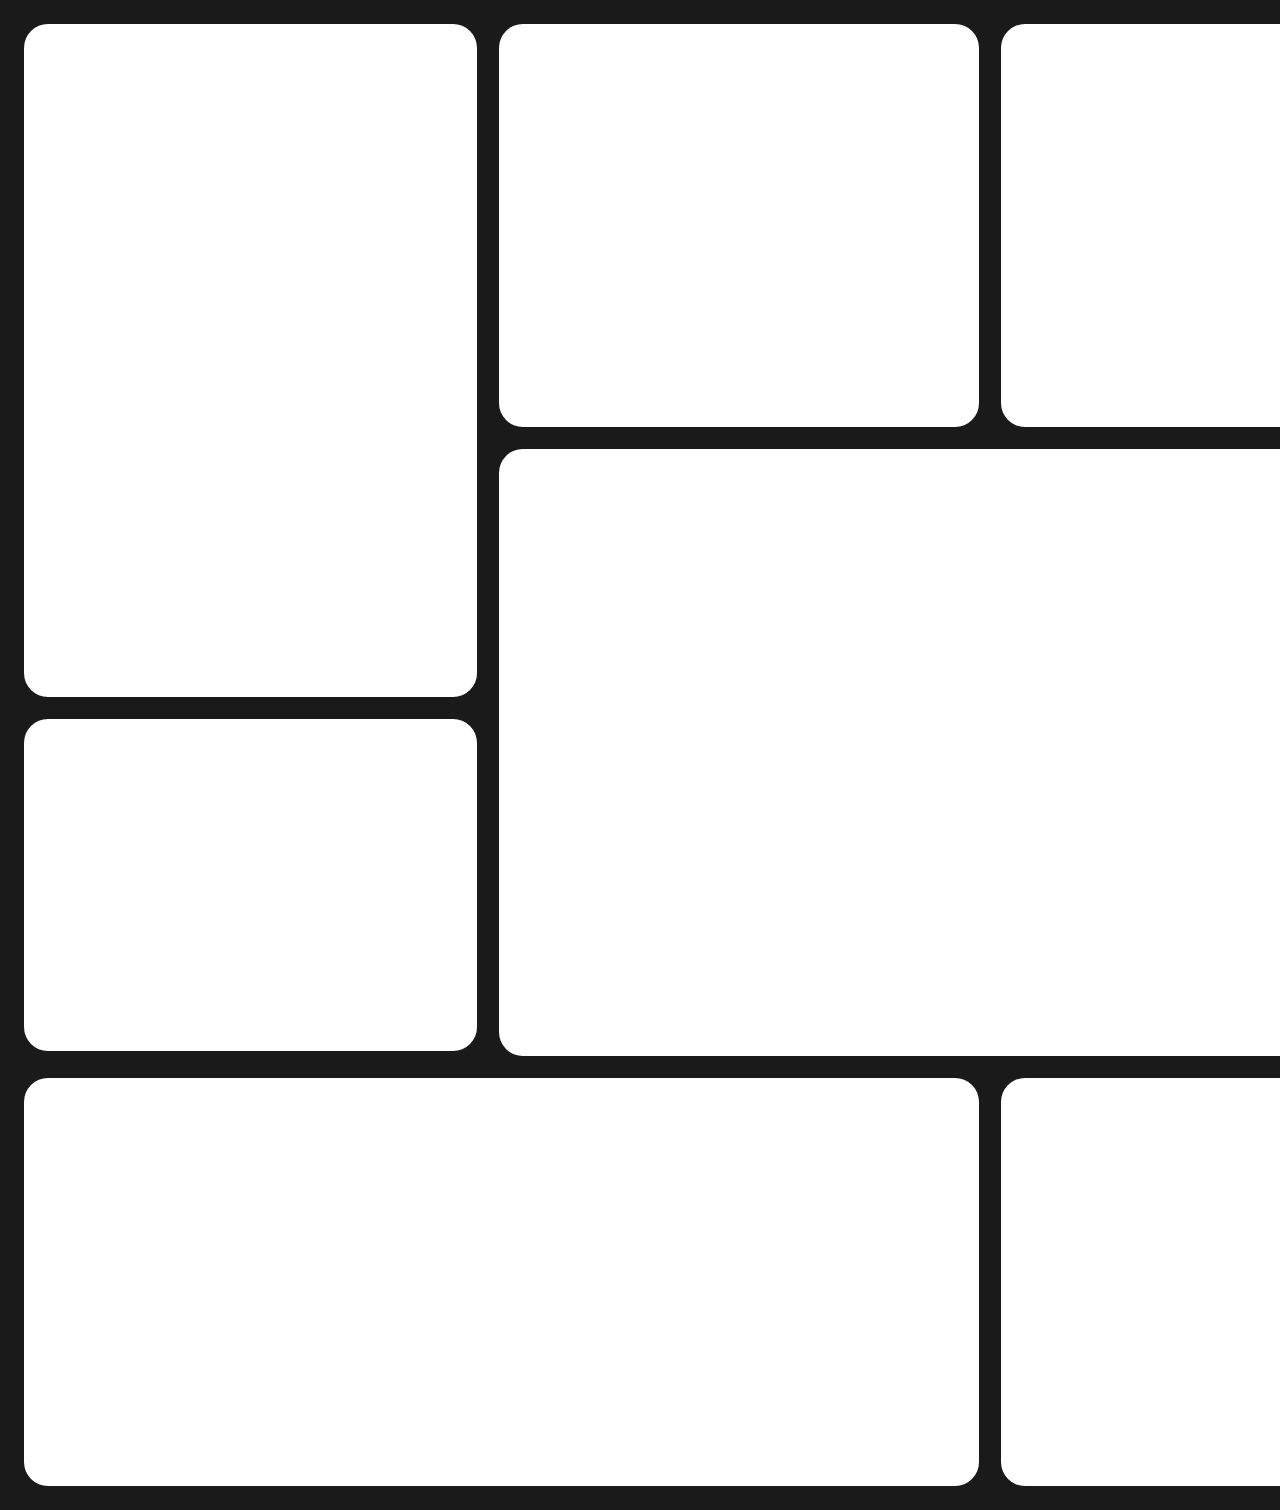
==== commit 5517c2c4: "Add files via upload" ====
--- a/index.html
+++ b/index.html
@@ -4,78 +4,40 @@
     <meta charset="UTF-8">
     <meta name="viewport" content="width=device-width, initial-scale=1.0">
     <title>Document</title>
+    <link rel="stylesheet" href="style.css">
 </head>
-<style>
-    .Red_Div{
-        display: flex;
-        gap: 40px;
-        width:fit-content;
-        width: 1000px;
-        margin: auto;
-    }
-    .Blu_div{
-        display: flex;
-        gap: 100px;
-        widfth: fit-context;
-        width: 500px;
-        margin: auto;
-    }
-    .Big_dig{
-        display: flex;
-        gap: 50px;
-        flex-direction: column;
-    }
-    .Green_div1{
-        font-size: large;
-    }
-</style>
 <body>
-    <div class="Big_dig">
-    <div class="Red_Div">
-   <svg width="13" height="16" viewBox="0 0 13 16" fill="none" xmlns="http://www.w3.org/2000/svg">
-<path d="M12.5589 5.4318C12.038 5.75071 11.6066 6.19655 11.3049 6.72761C11.0032 7.25867 10.8413 7.85759 10.8341 8.4683C10.8362 9.15565 11.0398 9.8273 11.4198 10.4001C11.7998 10.9728 12.3395 11.4215 12.972 11.6906C12.7226 12.4952 12.3536 13.2577 11.8772 13.9524C11.1956 14.9336 10.4829 15.9147 9.3985 15.9147C8.3141 15.9147 8.0352 15.2847 6.7855 15.2847C5.5668 15.2847 5.133 15.9354 4.1415 15.9354C3.15 15.9354 2.4581 15.0265 1.6628 13.9111C0.612269 12.3485 0.0349098 10.516 0 8.6335C0 5.5351 2.014 3.893 3.9969 3.893C5.0504 3.893 5.9283 4.5849 6.5893 4.5849C7.2193 4.5849 8.2005 3.8516 9.3985 3.8516C10.0145 3.83571 10.6249 3.97152 11.176 4.24708C11.7271 4.52264 12.202 4.92949 12.5589 5.4318ZM8.8305 2.54C9.3586 1.91876 9.65755 1.13513 9.6774 0.32C9.67829 0.212542 9.6679 0.105288 9.6464 0C8.73926 0.0886136 7.9004 0.520975 7.3019 1.2084C6.76871 1.80488 6.4585 2.56759 6.424 3.3669C6.4244 3.46411 6.43479 3.56102 6.455 3.6561C6.52652 3.66962 6.59912 3.67655 6.6719 3.6768C7.08997 3.64353 7.49692 3.5256 7.868 3.33018C8.23908 3.13475 8.56655 2.86591 8.8305 2.54Z" fill="black"/>
-</svg>
+    <div class="layout" id="row">
+    
+    <div class="col">
+      <div class="row">
+        
+        <div class="col">
+          <div class="box" id="b1"></div>
+          <div class="box" id="b5"></div>
+        </div>
+        
+        <div class="col">
+          <div class="row">
+            <div class="box" id="b2"></div>
+            <div class="box" id="b3"></div>
+          </div>
+          <div class="box" id="b6"></div>
+        </div>
 
-    <p>Store</p>
-    <p>Mac</p>
-    <p>iPad</p>
-    <p>iPhone</p>
-    <p>Watch</p>
-    <p>Vision</p>
-    <p>AirPods</p>
-    <p>TV& HOME</p>
-    <p>Entertaiment</p>
-    <p>Accessories</p>
-    <p>Support</p>
+      </div>
+
+      <div class="row">
+        <div class="box" id="b7"></div>
+        <div class="box" id="b8"></div>
+      </div>
     </div>
-    <div class="Blu_div">
-        <div class="Green_div1">
-            <h1>Shop</h1>
-            <p>Shop the Latest</p>
-            <p>Mac</p>
-            <p>iPhone</p>
-            <p>iPad</p>
-            <p>AppleWatch</p>
-            <p>Apple Vision Pro</p>
-            <p>Accessories</p>
-        </div>
-        <div class="Green_div">
-            <h2>Quick links</h2>
-            <p>Find a store</p>
-            <p>Order Status</p>
-            <p>Apple trade in</p>
-            <p>Financing</p>
 
-        </div>
-        <div class="Green_div">
-            <h2>Shop Special Stories</h2>
-            <p>Educatian</p>
-            <p>Business</p>
-            <p>Veterans and Miltary</p>
-            <p>Government</p>
+    <div class="col">
+      <div class="box" id="b4"></div>
+      <div class="box" id="b9"></div>
+    </div>
 
-        </div>
-    </div>
-</div>
+  </div>
 </body>
 </html>
--- a/style.css
+++ b/style.css
@@ -0,0 +1,42 @@
+body {
+    background: #1a1a1a;
+    margin: 0;
+    padding: 24px;
+    box-sizing: border-box;
+}
+
+.row{
+    display: flex; 
+    flex-direction: row; 
+    gap: 22px;
+}
+
+#row{
+    display: flex; 
+    flex-direction: row; 
+    gap: 22px;
+}
+
+.col{
+    display: flex; 
+    flex-direction: column; 
+    gap: 22px;
+}
+
+.box {
+    background: #FFFFFF;
+    border-radius: 24px;
+    display: flex;
+    justify-content: center; 
+    align-items: center;
+}
+
+#b1 { width: 453px; height: 673px; }
+#b2 { width: 480px; height: 403px; }
+#b3 { width: 505px; height: 403px; }
+#b4 { width: 457px; height: 751px; }
+#b5 { width: 453px; height: 332px; }
+#b6 { width: 1007px; height: 607px; }
+#b7 { width: 955px; height: 408px; }
+#b8 { width: 505px; height: 408px; }
+#b9 { width: 457px; height: 688px; }
